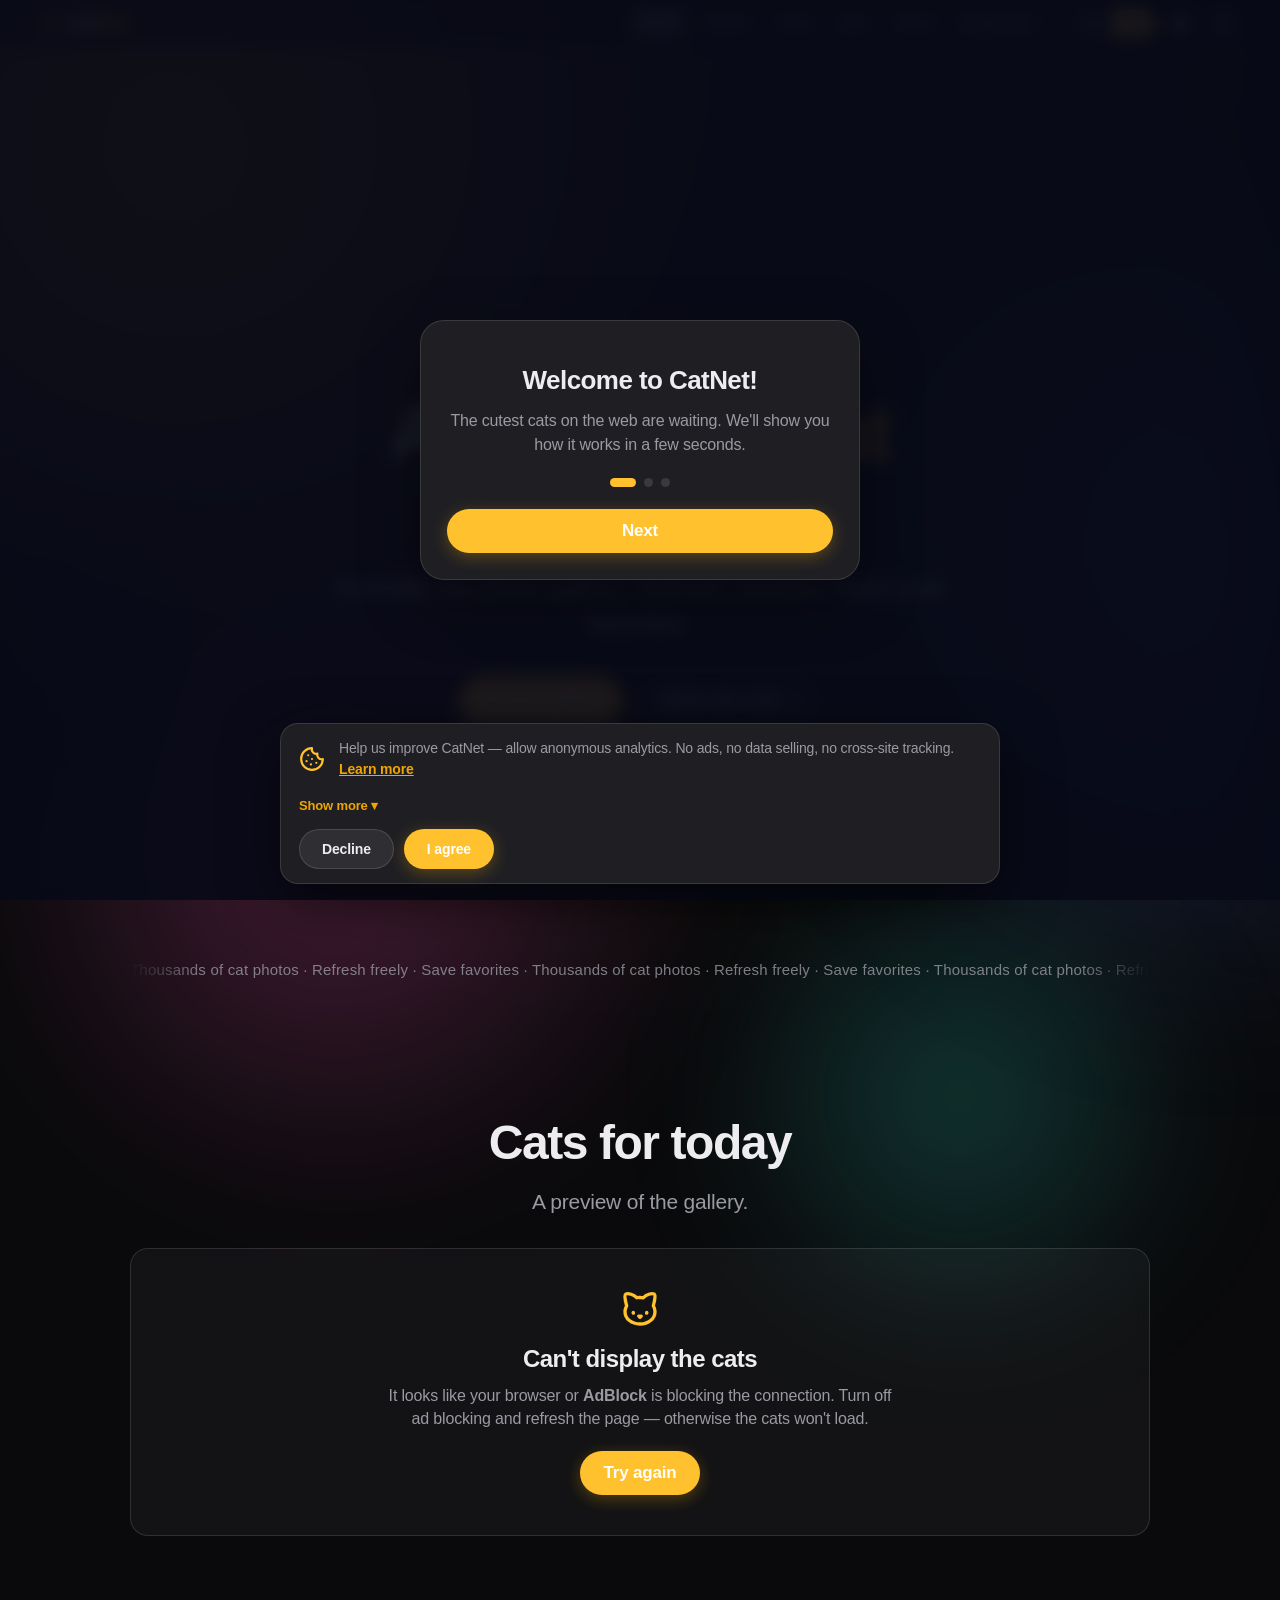
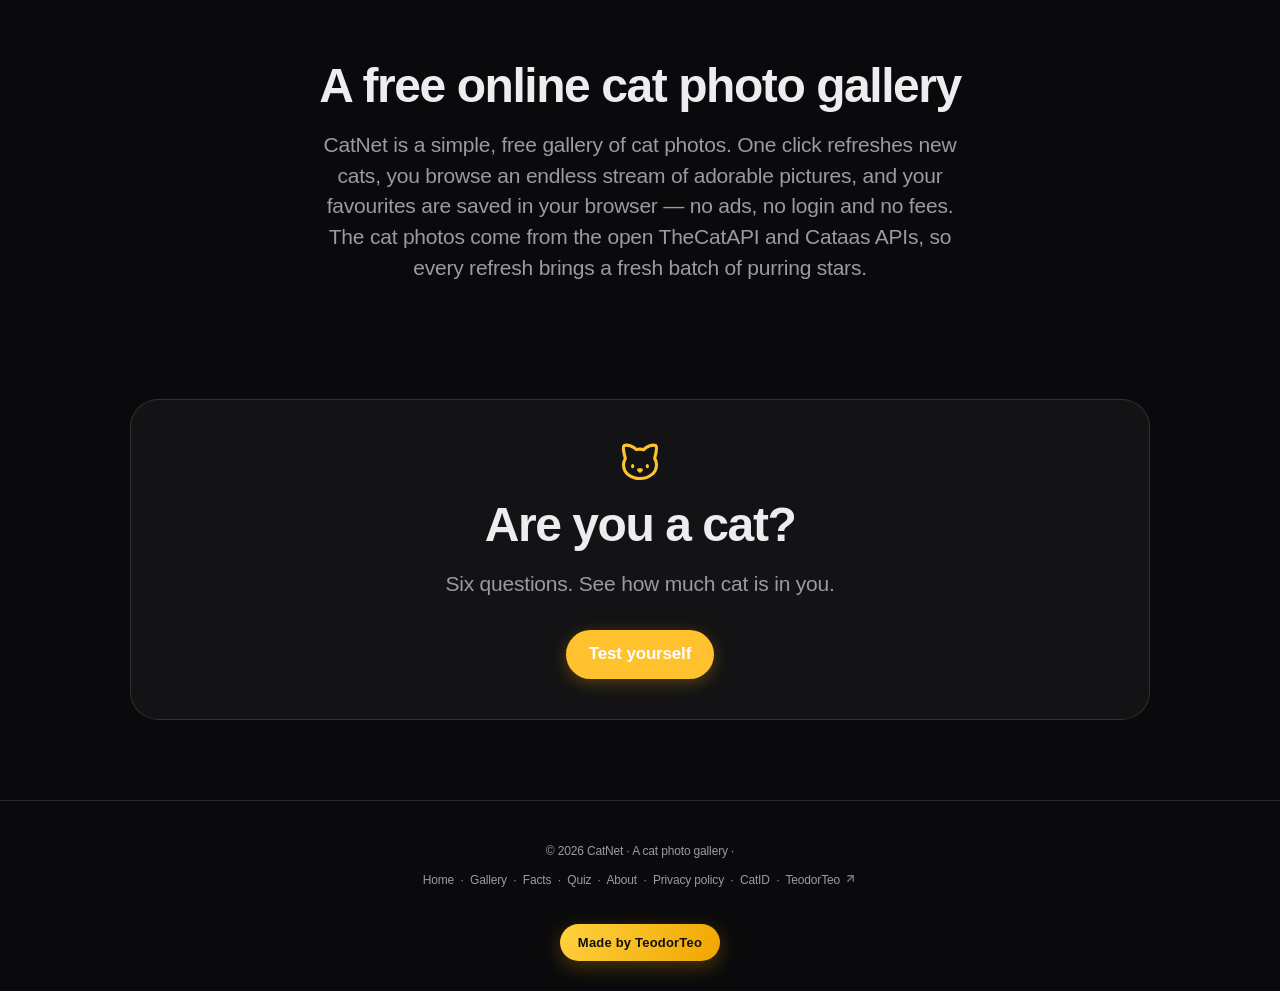
==== index.html @ 3c95916c "Dodaj meta google-site-verification na stronie glownej" ====
<!DOCTYPE html>
<html lang="pl">
<head>
    <meta charset="UTF-8">
    <meta name="viewport" content="width=device-width, initial-scale=1.0">
    <meta name="google-site-verification" content="p-E3Fp7acL_bPw5xN_WxoQwInx8Yb89ZuOz1Hg0hvi4">
    <title>CatNet — galeria zdjęć kotów online, najsłodsze koty w sieci</title>
    <meta name="description" content="CatNet to darmowa galeria zdjęć kotów online — odświeżaj nieskończony strumień uroczych kotów, polub i zapisz ulubione. Bez reklam i bez logowania.">

    <link rel="canonical" href="https://catnet.teodorteo.com/">

    <meta property="og:title" content="CatNet — galeria zdjęć kotów online, najsłodsze koty w sieci">
    <meta property="og:description" content="Darmowa galeria zdjęć kotów online — odświeżaj nieskończony strumień uroczych kotów, polub i zapisz ulubione. Bez reklam i bez logowania.">
    <meta property="og:type" content="website">
    <meta property="og:site_name" content="CatNet">
    <meta property="og:locale" content="pl_PL">
    <meta property="og:url" content="https://catnet.teodorteo.com/">
    <meta property="og:image" content="https://catnet.teodorteo.com/catnet-share.jpg">
    <meta property="og:image:width" content="1024">
    <meta property="og:image:height" content="1024">
    <meta property="og:image:alt" content="CatNet — czarny kot na tęczowym tle">
    <meta name="twitter:card" content="summary_large_image">
    <meta name="twitter:title" content="CatNet — galeria zdjęć kotów online, najsłodsze koty w sieci">
    <meta name="twitter:description" content="Darmowa galeria zdjęć kotów online — odświeżaj nieskończony strumień uroczych kotów, polub i zapisz ulubione. Bez reklam i bez logowania.">
    <meta name="twitter:image" content="https://catnet.teodorteo.com/catnet-share.jpg">

    <link rel="preconnect" href="https://cdn2.thecatapi.com" crossorigin>
    <link rel="preconnect" href="https://api.thecatapi.com" crossorigin>
    <link rel="preconnect" href="https://cataas.com" crossorigin>
    <link rel="stylesheet" href="styles.css">
    <link rel="stylesheet" href="theme-2025.css">
    <link rel="icon" type="image/png" sizes="512x512" href="catnet-icon.png">
    <link rel="apple-touch-icon" href="catnet-icon-180.png">

    <script type="application/ld+json">
    {
        "@context": "https://schema.org",
        "@type": "WebSite",
        "name": "CatNet",
        "url": "https://catnet.teodorteo.com/",
        "description": "Nieskończona galeria uroczych kotów. Odśwież, polub i zapisz swoje ulubione.",
        "inLanguage": ["pl", "en"],
        "publisher": {
            "@type": "Organization",
            "name": "CatNet",
            "url": "https://catnet.teodorteo.com/",
            "logo": {
                "@type": "ImageObject",
                "url": "https://catnet.teodorteo.com/catnet-share.jpg",
                "width": 1024,
                "height": 1024
            }
        }
    }
    </script>
</head>
<body>

    <header class="navbar">
        <a class="brand" href="index.html"><span class="paw"><svg class="ic ic-paw" viewBox="0 0 24 24" width="18" height="18" fill="none" stroke="currentColor" stroke-width="2" stroke-linecap="round" stroke-linejoin="round" aria-hidden="true"><circle cx="11" cy="4" r="2"/><circle cx="18" cy="8" r="2"/><circle cx="20" cy="16" r="2"/><path d="M9 10a5 5 0 0 1 5 5v3.5a3.5 3.5 0 0 1-6.84 1.045Q6.52 17.48 4.46 16.84A3.5 3.5 0 0 1 5.5 10Z"/></svg></span>Cat<span class="brand-accent">Net</span></a>
        <div class="nav-tools">
            <nav class="nav-links">
                <a href="index.html" class="active" data-i18n="nav.start">Start</a>
                <a href="galeria.html" data-i18n="nav.gallery">Galeria</a>
                <a href="fakty.html" data-i18n="nav.facts">Fakty</a>
                <a href="quiz.html" data-i18n="nav.quiz">Quiz</a>
                <a href="o-nas.html" data-i18n="nav.about">O nas</a>
                <a href="https://teodorteo.com" class="nav-teo" target="_blank" rel="noopener">TeodorTeo <svg class="ic ic-ext" viewBox="0 0 24 24" width="13" height="13" fill="none" stroke="currentColor" stroke-width="2.5" stroke-linecap="round" stroke-linejoin="round" aria-hidden="true"><path d="M7 7h10v10"/><path d="M7 17 17 7"/></svg></a>
            </nav>
            <button class="icon-btn" id="settings-toggle" title="Ustawienia"><svg class="ic ic-gear" viewBox="0 0 24 24" width="20" height="20" fill="none" stroke="currentColor" stroke-width="2" stroke-linecap="round" stroke-linejoin="round" aria-hidden="true"><circle cx="12" cy="12" r="3"/><path d="M19.4 15a1.65 1.65 0 0 0 .33 1.82l.06.06a2 2 0 1 1-2.83 2.83l-.06-.06a1.65 1.65 0 0 0-1.82-.33 1.65 1.65 0 0 0-1 1.51V21a2 2 0 0 1-4 0v-.09A1.65 1.65 0 0 0 9 19.4a1.65 1.65 0 0 0-1.82.33l-.06.06a2 2 0 1 1-2.83-2.83l.06-.06a1.65 1.65 0 0 0 .33-1.82 1.65 1.65 0 0 0-1.51-1H3a2 2 0 0 1 0-4h.09A1.65 1.65 0 0 0 4.6 9a1.65 1.65 0 0 0-.33-1.82l-.06-.06a2 2 0 1 1 2.83-2.83l.06.06a1.65 1.65 0 0 0 1.82.33H9a1.65 1.65 0 0 0 1-1.51V3a2 2 0 0 1 4 0v.09a1.65 1.65 0 0 0 1 1.51 1.65 1.65 0 0 0 1.82-.33l.06-.06a2 2 0 1 1 2.83 2.83l-.06.06a1.65 1.65 0 0 0-.33 1.82V9a1.65 1.65 0 0 0 1.51 1H21a2 2 0 0 1 0 4h-.09a1.65 1.65 0 0 0-1.51 1Z"/></svg></button>
        </div>
    </header>

    <main class="page">

        <section class="hero">
            <p class="hero-greet reveal" id="hero-greet"></p>
            <h1 class="reveal" data-i18n="hero.h1">Galeria <span class="grad">kotów</span><br>bez końca</h1>
            <p class="reveal" data-i18n="hero.p">Prosta galeria zdjęć kotów. Odświeżasz, oglądasz, zapisujesz ulubione.</p>
            <div class="hero-actions reveal">
                <a class="btn btn-primary" href="galeria.html" data-i18n="btn.browseGallery">Przeglądaj galerię</a>
                <button class="btn btn-ghost" onclick="refreshCats()" data-i18n="btn.showNewCats">Pokaż nowe koty</button>
            </div>

            <div class="fact-card reveal">
                <div class="fact-label" data-i18n="fact.label">Ciekawostka o kotach</div>
                <div class="fact-text" id="cat-fact" data-i18n="loading">Wczytywanie...</div>
            </div>
        </section>

        <div class="marquee" aria-hidden="true">
            <div class="marquee-track" id="marquee-track"></div>
        </div>

        <section class="reveal">
            <h2 class="section-title" data-i18n="home.todayTitle">Koty na dziś</h2>
            <p class="section-sub" data-i18n="home.todaySub">Mały podgląd tego, co czeka na Ciebie w galerii.</p>
            <div id="cat-grid" class="cat-grid compact"></div>
        </section>

        <section class="reveal seo-intro">
            <h2 class="section-title" data-i18n="seo.h">Darmowa galeria zdjęć kotów online</h2>
            <p class="section-sub" data-i18n="seo.p">CatNet to prosta, darmowa galeria zdjęć kotów. Jednym kliknięciem odświeżasz kolejne koty, oglądasz nieskończony strumień uroczych zdjęć, a ulubione zapisujesz w przeglądarce — bez reklam, bez logowania i bez opłat. Zdjęcia kotów pochodzą z otwartych API TheCatAPI i Cataas, więc za każdym razem czeka na Ciebie nowa porcja mruczących bohaterów.</p>
        </section>

        <section class="quiz-cta reveal">
            <div class="quiz-cta-inner">
                <div class="quiz-cta-emoji"><svg class="ic ic-cat" viewBox="0 0 24 24" width="44" height="44" fill="none" stroke="currentColor" stroke-width="1.7" stroke-linecap="round" stroke-linejoin="round" aria-hidden="true"><path d="M12 5c.67 0 1.35.09 2 .26 1.78-2 5.03-2.84 6.42-2.26 1.4.58-.42 7-.42 7 .57 1.07 1 2.24 1 3.44C21 17.9 16.97 21 12 21s-9-3-9-7.56c0-1.25.5-2.4 1-3.44 0 0-1.89-6.42-.5-7 1.39-.58 4.72.23 6.5 2.23A9.04 9.04 0 0 1 12 5Z"/><path d="M8 14v.5"/><path d="M16 14v.5"/><path d="M11.25 16.25h1.5L12 17l-.75-.75Z"/></svg></div>
                <h2 class="section-title" data-i18n="quizcta.title">Czy jesteś kotem?</h2>
                <p class="section-sub" data-i18n="quizcta.sub">Sześć pytań o całkiem ludzkie nawyki, a na końcu poznasz, ile procent kota w Tobie siedzi. Wynik aż prosi się, by wysłać go znajomym.</p>
                <a class="btn btn-primary btn-shine" href="quiz.html" data-i18n="quizcta.btn">Sprawdź się</a>
            </div>
        </section>

        <div id="adm-panel" class="adm-v2">
            <div class="adm-bar">
                <div class="adm-bar-title"> CatNet · Panel administratora</div>
                <button class="adm-x" onclick="document.getElementById('adm-panel').style.display='none'"><svg class="ic" viewBox="0 0 24 24" width="16" height="16" fill="none" stroke="currentColor" stroke-width="2.5" stroke-linecap="round" stroke-linejoin="round" aria-hidden="true"><path d="M18 6 6 18"/><path d="m6 6 12 12"/></svg></button>
            </div>

            <div class="adm-sec">
                <h5> Koty</h5>
                <div class="adm-limit">
                    <span>Limit kotów</span>
                    <input type="number" id="adm-limit" value="2" min="1" max="30">
                    <button class="adm-btn" onclick="admSetLimit()">USTAW</button>
                </div>
                <div class="adm-actions">
                    <button class="adm-btn" onclick="refreshCats()"> Nowe koty</button>
                    <button class="adm-btn" onclick="showProCats()"> Koty PRO</button>
                    <button class="adm-btn" onclick="surpriseCat()"> Niespodzianka</button>
                    <button class="adm-btn" onclick="admToggleFallbackBtn()"> Tryb awaryjny</button>
                </div>
            </div>

            <div class="adm-sec">
                <h5> Wygląd</h5>
                <div class="adm-actions">
                    <button class="adm-btn" onclick="setSetting('mode','dark')"> Ciemny</button>
                    <button class="adm-btn" onclick="setSetting('mode','light')"> Jasny</button>
                    <button class="adm-btn" onclick="setSetting('density','comfortable')">▤ Komfort</button>
                    <button class="adm-btn" onclick="setSetting('density','dense')">▦ Gęsta</button>
                    <button class="adm-btn" onclick="setSetting('accent','sunny')"> Słoneczny</button>
                    <button class="adm-btn" onclick="setSetting('accent','aurora')">Aurora</button>
                    <button class="adm-btn" onclick="setSetting('accent','ocean')">Ocean</button>
                    <button class="adm-btn" onclick="setSetting('accent','sunset')">Sunset</button>
                    <button class="adm-btn" onclick="setSetting('accent','forest')">Forest</button>
                    <button class="adm-btn" onclick="setSetting('accent','candy')">Candy</button>
                    <button class="adm-btn" onclick="setSetting('accent','mono')">Mono</button>
                </div>
            </div>

            <div class="adm-sec">
                <h5> Język</h5>
                <div class="adm-actions">
                    <button class="adm-btn" onclick="setLang('auto')">Auto</button>
                    <button class="adm-btn" onclick="setLang('pl')">Polski</button>
                    <button class="adm-btn" onclick="setLang('en')">English</button>
                </div>
            </div>

            <div class="adm-sec">
                <h5> Dane</h5>
                <div class="adm-actions">
                    <button class="adm-btn" onclick="exportData()"> Eksport</button>
                    <button class="adm-btn" onclick="importData()"> Import</button>
                    <button class="adm-btn" onclick="copyExport()"> Kopiuj kod</button>
                    <button class="adm-btn" onclick="clearFavorites()"> Ulubione</button>
                    <button class="adm-btn" onclick="clearHistory()"> Historia</button>
                </div>
            </div>

            <div class="adm-sec">
                <h5> Kreator strony powitalnej</h5>
                <div class="adm-limit">
                    <span>Imię gościa</span>
                    <input type="text" id="adm-welcome-name" placeholder="np. Ania">
                    <button class="adm-btn" onclick="admMakeWelcome()">GENERUJ LINK</button>
                </div>
                <input type="text" id="adm-welcome-link" readonly placeholder="tu pojawi się link z zakodowanym imieniem (b64)" style="width:100%;margin-top:8px;padding:10px 12px;border-radius:10px;border:1px solid var(--border);background:var(--surface);color:var(--text);font-family:ui-monospace,monospace;font-size:12px;">
                <div class="adm-actions" style="margin-top:8px;">
                    <button class="adm-btn" onclick="admCopyWelcome()"> Kopiuj link</button>
                    <button class="adm-btn" onclick="admOpenWelcome()"> Podgląd</button>
                </div>
            </div>

            <div class="adm-sec">
                <h5> Narzędzia</h5>
                <div class="adm-actions">
                    <button class="adm-btn" onclick="showOnboarding()">▶ Samouczek</button>
                    <button class="adm-btn" onclick="admStats()"> Staty</button>
                    <button class="adm-btn" onclick="location.reload()"> Przeładuj</button>
                    <button class="adm-btn danger" onclick="admWipe()"> WIPE ALL</button>
                </div>
            </div>

            <div class="adm-sec">
                <h5> Diagnostyka</h5>
                <div id="adm-stats">...</div>
            </div>
        </div>

    </main>

    <footer class="footer">
        <p>© <span id="year"></span> CatNet · <span data-i18n="footer.made">Stworzone z miłości do kotów</span> <span class="dot" onclick="triggerAdmin()">·</span></p>
        <p><a href="index.html" data-i18n="nav.start">Start</a> &nbsp;·&nbsp; <a href="galeria.html" data-i18n="nav.gallery">Galeria</a> &nbsp;·&nbsp; <a href="fakty.html" data-i18n="nav.facts">Fakty</a> &nbsp;·&nbsp; <a href="quiz.html" data-i18n="nav.quiz">Quiz</a> &nbsp;·&nbsp; <a href="o-nas.html" data-i18n="nav.about">O nas</a> &nbsp;·&nbsp; <a href="polityka-prywatnosci.html" data-i18n="nav.privacy">Polityka prywatności</a> &nbsp;·&nbsp; <a href="/catid/">CatID</a> &nbsp;·&nbsp; <a href="https://teodorteo.com" target="_blank" rel="noopener">TeodorTeo <svg class="ic ic-ext" viewBox="0 0 24 24" width="13" height="13" fill="none" stroke="currentColor" stroke-width="2.5" stroke-linecap="round" stroke-linejoin="round" aria-hidden="true"><path d="M7 7h10v10"/><path d="M7 17 17 7"/></svg></a></p>
        <a class="made-by-teo" href="https://teodorteo.com" target="_blank" rel="noopener">Made by TeodorTeo</a>
    </footer>

    <script src="script.js"></script>
    <script>
        document.getElementById("year").innerText = new Date().getFullYear();
        window.onload = function () {
            showRandomFact();
            loadCats();
        };
    </script>

</body>
</html>
---- styles.css ----
:root {
    --bg-1: #17171a;
    --bg-2: #f4f4f6;
    --surface: rgba(255, 255, 255, 0.04);
    --surface-solid: #1f1f23;
    --border: rgba(255, 255, 255, 0.12);
    --text: #ededf0;
    --text-muted: #9a9aa2;
    --accent: #ffc22e;
    --accent-2: #f0a500;
    --accent-grad: linear-gradient(120deg, #ffd23f, #f0a500);
    --on-accent: #1a1a1a;
    --radius: 14px;
    --shadow: 0 10px 30px rgba(0, 0, 0, 0.35);
    --font: -apple-system, BlinkMacSystemFont, "SF Pro Display", "SF Pro Text", "Segoe UI", Roboto, Helvetica, Arial, sans-serif;
}

* {
    box-sizing: border-box;
}

html {
    scroll-behavior: smooth;
    -webkit-font-smoothing: antialiased;
    -moz-osx-font-smoothing: grayscale;
}

body {
    margin: 0;
    min-height: 100vh;
    font-family: var(--font);
    color: var(--text);
    background-color: var(--bg-1);
    background-image: radial-gradient(1100px 560px at 50% -220px, rgba(255, 194, 46, 0.07), transparent 65%);
    background-repeat: no-repeat;
    background-attachment: fixed;
    line-height: 1.47;
    letter-spacing: -0.01em;
}
body.light {
    background-color: var(--bg-2);
    background-image: none;
}

.navbar {
    position: sticky;
    top: 0;
    z-index: 50;
    display: flex;
    align-items: center;
    justify-content: space-between;
    padding: 16px clamp(20px, 5vw, 60px);
    background: rgba(15, 18, 38, 0.72);
    backdrop-filter: blur(14px);
    border-bottom: 1px solid var(--border);
}

.brand {
    font-size: 26px;
    font-weight: 800;
    letter-spacing: -0.5px;
    text-decoration: none;
    color: var(--text);
    display: inline-flex;
    align-items: center;
    gap: 4px;
}

.brand .brand-accent {
    background: var(--accent-grad);
    -webkit-background-clip: text;
    background-clip: text;
    -webkit-text-fill-color: transparent;
}

.brand .paw {
    font-size: 22px;
    margin-right: 6px;
}

.nav-links {
    display: flex;
    gap: 10px;
}

.nav-links a {
    color: var(--text-muted);
    text-decoration: none;
    font-weight: 600;
    font-size: 15px;
    padding: 8px 16px;
    border-radius: 999px;
    transition: all 0.2s ease;
}

.nav-links a:hover {
    color: var(--text);
    background: var(--surface);
}

.nav-links a.active {
    color: #fff;
    background: var(--accent-grad);
}

.page {
    width: 100%;
    max-width: 1100px;
    margin: 0 auto;
    padding: clamp(28px, 5vw, 60px) clamp(20px, 5vw, 40px) 80px;
}

.section-title {
    font-size: clamp(28px, 4vw, 40px);
    font-weight: 800;
    margin: 0 0 10px;
    letter-spacing: -1px;
}

.section-sub {
    color: var(--text-muted);
    font-size: 17px;
    max-width: 640px;
    margin: 0 0 36px;
}

.hero {
    text-align: center;
    padding: clamp(40px, 8vw, 90px) 0 50px;
}

.hero h1 {
    font-size: clamp(40px, 8vw, 78px);
    font-weight: 900;
    letter-spacing: -2px;
    line-height: 1.02;
    margin: 0 0 18px;
}

.hero h1 .grad,
.grad {
    background: var(--accent-grad);
    -webkit-background-clip: text;
    background-clip: text;
    -webkit-text-fill-color: transparent;
}

.hero p {
    color: var(--text-muted);
    font-size: clamp(16px, 2.4vw, 20px);
    max-width: 620px;
    margin: 0 auto 34px;
}

.hero-actions {
    display: flex;
    gap: 14px;
    justify-content: center;
    flex-wrap: wrap;
}

.fact-card {
    margin: 46px auto 0;
    max-width: 560px;
    background: var(--surface);
    border: 1px solid var(--border);
    border-radius: var(--radius);
    padding: 22px 26px;
    backdrop-filter: blur(8px);
}

.fact-card .fact-label {
    font-size: 13px;
    text-transform: uppercase;
    letter-spacing: 2px;
    color: var(--accent-2);
    font-weight: 700;
    margin-bottom: 8px;
}

.fact-card .fact-text {
    font-size: 18px;
    font-weight: 500;
}

.btn {
    display: inline-flex;
    align-items: center;
    gap: 8px;
    font-family: inherit;
    font-weight: 600;
    font-size: 15px;
    padding: 10px 18px;
    border-radius: 12px;
    border: 1px solid transparent;
    cursor: pointer;
    text-decoration: none;
    transition: transform 0.12s ease, background 0.2s ease, border-color 0.2s ease;
}

.btn:active {
    transform: translateY(1px);
}

.btn-primary {
    color: var(--on-accent);
    background: var(--accent);
}

.btn-primary:hover {
    background: #ffcf52;
}

@keyframes gradShift {
    0% { background-position: 0% 50%; }
    50% { background-position: 100% 50%; }
    100% { background-position: 0% 50%; }
}

.btn-ghost {
    color: var(--text);
    background: var(--surface);
    border-color: var(--border);
}

.btn-ghost:hover {
    background: rgba(255, 255, 255, 0.12);
}

.btn:disabled {
    filter: grayscale(85%);
    opacity: 0.55;
    cursor: not-allowed;
    animation: none;
}

.cat-grid {
    display: grid;
    grid-template-columns: repeat(auto-fill, minmax(240px, 1fr));
    gap: 22px;
}

.cat-grid.compact {
    grid-template-columns: repeat(auto-fill, minmax(200px, 1fr));
}

.cat-card {
    position: relative;
    border-radius: var(--radius);
    overflow: hidden;
    background: var(--surface-solid);
    border: 1px solid var(--border);
    box-shadow: var(--shadow);
    aspect-ratio: 4 / 3;
    animation: fadeUp 0.5s ease both;
    transition: transform 0.2s ease, box-shadow 0.2s ease;
    will-change: transform;
}

.cat-card:hover {
    transform: translateY(-3px);
    box-shadow: 0 22px 50px rgba(0, 0, 0, 0.5);
}

.cat-card img {
    width: 100%;
    height: 100%;
    object-fit: cover;
    display: block;
    transition: transform 0.4s ease;
}

.cat-card:hover img {
    transform: scale(1.06);
}

.fav-btn {
    position: absolute;
    top: 12px;
    right: 12px;
    width: 42px;
    height: 42px;
    border-radius: 50%;
    border: none;
    cursor: pointer;
    font-size: 20px;
    line-height: 1;
    display: flex;
    align-items: center;
    justify-content: center;
    background: rgba(0, 0, 0, 0.5);
    backdrop-filter: blur(6px);
    color: #fff;
    transition: transform 0.15s ease, background 0.2s ease;
}

.fav-btn:hover {
    transform: scale(1.12);
    background: rgba(0, 0, 0, 0.7);
}

.fav-btn.is-fav {
    background: var(--accent-2);
    color: var(--on-accent);
}

@keyframes fadeUp {
    from { opacity: 0; transform: translateY(14px); }
    to { opacity: 1; transform: translateY(0); }
}

.grid-toolbar {
    display: flex;
    align-items: center;
    justify-content: space-between;
    gap: 16px;
    flex-wrap: wrap;
    margin-bottom: 26px;
}

.fav-counter {
    font-size: 15px;
    color: var(--text-muted);
    font-weight: 600;
}

.fav-counter b {
    color: var(--accent-2);
}

.empty-hint {
    color: var(--text-muted);
    font-size: 16px;
    text-align: center;
    padding: 30px 0;
}

.feature-grid {
    display: grid;
    grid-template-columns: repeat(auto-fit, minmax(240px, 1fr));
    gap: 22px;
    margin-top: 18px;
}

.feature {
    background: var(--surface);
    border: 1px solid var(--border);
    border-radius: var(--radius);
    padding: 26px;
    backdrop-filter: blur(8px);
}

.feature .icon {
    margin-bottom: 14px;
    color: var(--accent);
}
.feature .icon svg {
    width: 26px;
    height: 26px;
    display: block;
}

.feature h3 {
    margin: 0 0 8px;
    font-size: 20px;
}

.feature p {
    margin: 0;
    color: var(--text-muted);
}

.prose {
    max-width: 720px;
}

.prose p {
    color: var(--text-muted);
    font-size: 17px;
}

.stats {
    display: grid;
    grid-template-columns: repeat(auto-fit, minmax(150px, 1fr));
    gap: 18px;
    margin: 40px 0;
}

.stat {
    background: var(--surface);
    border: 1px solid var(--border);
    border-radius: var(--radius);
    padding: 24px;
    text-align: center;
}

.stat .num {
    font-size: 36px;
    font-weight: 800;
    background: var(--accent-grad);
    -webkit-background-clip: text;
    background-clip: text;
    -webkit-text-fill-color: transparent;
}

.stat .label {
    color: var(--text-muted);
    font-size: 14px;
    text-transform: uppercase;
    letter-spacing: 1px;
    margin-top: 4px;
}

.footer {
    border-top: 1px solid var(--border);
    padding: 30px 20px;
    text-align: center;
    color: var(--text-muted);
    font-size: 14px;
}

.footer a {
    color: var(--text-muted);
    text-decoration: none;
}

.footer a:hover {
    color: var(--text);
}

.footer .dot {
    cursor: default;
}

#adm-panel {
    display: none;
    max-width: 760px;
    margin: 36px auto 0;
    border-radius: 20px;
    overflow: hidden;
    text-align: left;
    background: linear-gradient(180deg, rgba(22, 26, 51, 0.97), rgba(15, 18, 38, 0.97));
    border: 1px solid var(--border);
    box-shadow: var(--shadow);
    color: var(--text);
    font-family: var(--font);
}

@media (max-width: 540px) {
    .nav-links a {
        padding: 8px 12px;
        font-size: 14px;
    }
    .brand {
        font-size: 22px;
    }
}

body.light {
    --bg-1: #ffffff;
    --bg-2: #f5f5f7;
    --surface: #ffffff;
    --surface-solid: #ffffff;
    --border: rgba(0, 0, 0, 0.1);
    --text: #1d1d1f;
    --text-muted: #6e6e73;
    --shadow: 0 10px 40px rgba(0, 0, 0, 0.10);
}

body.light .navbar {
    background: rgba(255, 255, 255, 0.72);
    border-bottom-color: rgba(0, 0, 0, 0.08);
}

body.dense .cat-grid {
    grid-template-columns: repeat(auto-fill, minmax(160px, 1fr));
    gap: 14px;
}

.nav-tools {
    display: flex;
    align-items: center;
    gap: 8px;
}

.icon-btn {
    width: 42px;
    height: 42px;
    border-radius: 12px;
    border: 1px solid var(--border);
    background: var(--surface);
    color: var(--text);
    font-size: 18px;
    cursor: pointer;
    display: inline-flex;
    align-items: center;
    justify-content: center;
    transition: transform 0.15s ease, background 0.2s ease;
}

.icon-btn:hover {
    transform: translateY(-1px);
    background: rgba(255, 255, 255, 0.14);
}

.drawer-overlay {
    position: fixed;
    inset: 0;
    background: rgba(0, 0, 0, 0.5);
    backdrop-filter: blur(2px);
    opacity: 0;
    pointer-events: none;
    transition: opacity 0.25s ease;
    z-index: 150;
}

.drawer-overlay.open {
    opacity: 1;
    pointer-events: auto;
}

.drawer {
    position: fixed;
    top: 0;
    right: 0;
    height: 100%;
    width: 380px;
    max-width: 92vw;
    background: var(--surface-solid);
    border-left: 1px solid var(--border);
    border-radius: 24px 0 0 24px;
    box-shadow: -24px 0 70px rgba(0, 0, 0, 0.5);
    transform: translateX(100%);
    transition: transform 0.32s cubic-bezier(0.22, 1, 0.36, 1);
    z-index: 160;
    padding: 20px 20px 60px;
    overflow-y: auto;
}

.drawer.open {
    transform: translateX(0);
}

.drawer-head {
    display: flex;
    align-items: center;
    justify-content: space-between;
    position: sticky;
    top: -20px;
    margin: -20px -20px 18px;
    padding: 20px 20px 14px;
    background: var(--surface-solid);
    border-bottom: 1px solid var(--border);
    z-index: 2;
}

.drawer-head h3 {
    margin: 0;
    font-size: 21px;
    font-weight: 800;
    letter-spacing: -0.02em;
}

.setting-group {
    background: var(--surface);
    border: 1px solid var(--border);
    border-radius: 16px;
    padding: 16px 16px 18px;
    margin-bottom: 14px;
}

.setting-group > label {
    display: block;
    font-size: 12px;
    text-transform: uppercase;
    letter-spacing: 1.2px;
    color: var(--text-muted);
    font-weight: 800;
    margin-bottom: 12px;
}

.swatches {
    display: flex;
    gap: 10px;
    flex-wrap: wrap;
}

.swatch {
    width: 38px;
    height: 38px;
    border-radius: 10px;
    border: 2px solid transparent;
    cursor: pointer;
    transition: transform 0.15s ease;
}

.swatch:hover {
    transform: scale(1.1);
}

.swatch.active {
    border-color: var(--text);
    box-shadow: 0 0 0 3px var(--surface-solid), 0 0 0 5px var(--text);
}

.seg {
    display: flex;
    background: rgba(0, 0, 0, 0.22);
    border: 1px solid var(--border);
    border-radius: 999px;
    padding: 4px;
    gap: 4px;
}
body.light .seg { background: rgba(0, 0, 0, 0.05); }

.seg button {
    flex: 1;
    border: none;
    background: transparent;
    color: var(--text-muted);
    font-family: inherit;
    font-weight: 700;
    font-size: 14px;
    padding: 9px 10px;
    border-radius: 999px;
    cursor: pointer;
    transition: all 0.2s ease;
}

.seg button.active {
    color: var(--on-accent);
    background: var(--accent-grad);
    box-shadow: 0 2px 8px rgba(0, 0, 0, 0.25);
}

.range-row {
    display: flex;
    align-items: center;
    gap: 12px;
}

.range-row input[type="range"] {
    flex: 1;
    accent-color: var(--accent);
}

.range-row .val {
    min-width: 30px;
    text-align: center;
    font-weight: 700;
    color: var(--accent-2);
}

.switch-row {
    display: flex;
    align-items: center;
    justify-content: space-between;
    padding: 6px 0;
}

.switch-row span {
    font-size: 15px;
}

.switch {
    position: relative;
    width: 48px;
    height: 27px;
    flex-shrink: 0;
}

.switch input {
    opacity: 0;
    width: 0;
    height: 0;
}

.switch .slider {
    position: absolute;
    inset: 0;
    background: var(--surface);
    border: 1px solid var(--border);
    border-radius: 999px;
    transition: 0.2s;
}

.switch .slider::before {
    content: "";
    position: absolute;
    width: 19px;
    height: 19px;
    left: 3px;
    top: 3px;
    background: var(--text-muted);
    border-radius: 50%;
    transition: 0.2s;
}

.switch input:checked + .slider {
    background: var(--accent-grad);
    border-color: transparent;
}

.switch input:checked + .slider::before {
    transform: translateX(21px);
    background: var(--on-accent);
}

select.cn-select {
    width: 100%;
    padding: 10px 12px;
    border-radius: 10px;
    border: 1px solid var(--border);
    background: var(--surface);
    color: var(--text);
    font-family: inherit;
    font-size: 15px;
    cursor: pointer;
}

.btn-block {
    width: 100%;
    justify-content: center;
    margin-top: 10px;
}

.lightbox {
    position: fixed;
    inset: 0;
    background: rgba(0, 0, 0, 0.88);
    backdrop-filter: blur(10px);
    display: none;
    align-items: center;
    justify-content: center;
    flex-direction: column;
    z-index: 200;
    padding: 24px;
}

.lightbox.open {
    display: flex;
}

.lightbox img {
    max-width: 92vw;
    max-height: 76vh;
    border-radius: 16px;
    box-shadow: var(--shadow);
}

.lightbox-actions {
    display: flex;
    gap: 12px;
    margin-top: 22px;
    flex-wrap: wrap;
    justify-content: center;
}

.lightbox-close {
    position: absolute;
    top: 18px;
    right: 22px;
    font-size: 26px;
    line-height: 1;
}

.toolbar-controls {
    display: flex;
    gap: 10px;
    flex-wrap: wrap;
    align-items: center;
}

.toolbar-controls .cn-select {
    width: auto;
    min-width: 150px;
}

.toast {
    position: fixed;
    bottom: 24px;
    left: 50%;
    transform: translateX(-50%) translateY(20px);
    background: var(--surface-solid);
    border: 1px solid var(--border);
    color: var(--text);
    padding: 12px 22px;
    border-radius: 999px;
    box-shadow: var(--shadow);
    font-weight: 600;
    font-size: 15px;
    opacity: 0;
    pointer-events: none;
    transition: all 0.3s ease;
    z-index: 220;
}

.toast.show {
    opacity: 1;
    transform: translateX(-50%) translateY(0);
}

.adm-bar {
    display: flex;
    align-items: center;
    justify-content: space-between;
    padding: 16px 20px;
    background: var(--accent-grad);
    color: #fff;
}

.adm-bar-title {
    font-weight: 800;
    font-size: 16px;
    letter-spacing: 0.3px;
}

.adm-x {
    width: 32px;
    height: 32px;
    border-radius: 10px;
    border: none;
    background: rgba(0, 0, 0, 0.25);
    color: #fff;
    font-size: 15px;
    cursor: pointer;
}

.adm-sec {
    padding: 16px 20px;
    border-top: 1px solid var(--border);
}

.adm-sec h5 {
    margin: 0 0 12px;
    font-size: 12px;
    text-transform: uppercase;
    letter-spacing: 1.5px;
    color: var(--text-muted);
    font-weight: 700;
}

.adm-actions {
    display: grid;
    grid-template-columns: repeat(auto-fill, minmax(120px, 1fr));
    gap: 8px;
}

.adm-btn {
    border: 1px solid var(--border);
    background: var(--surface);
    color: var(--text);
    font-family: inherit;
    font-weight: 600;
    font-size: 13px;
    padding: 10px 8px;
    border-radius: 12px;
    cursor: pointer;
    transition: transform 0.12s ease, background 0.2s ease, border-color 0.2s ease;
}

.adm-btn:hover {
    transform: translateY(-1px);
    border-color: var(--accent);
    background: rgba(255, 255, 255, 0.1);
}

.adm-btn.danger {
    border-color: #ff3b5c;
    color: #ff8a9c;
}

.adm-btn.danger:hover {
    background: rgba(255, 59, 92, 0.15);
}

.adm-limit {
    display: flex;
    align-items: center;
    gap: 10px;
    margin-bottom: 12px;
    flex-wrap: wrap;
}

.adm-limit span {
    font-size: 14px;
    color: var(--text-muted);
}

.adm-limit input {
    width: 72px;
    padding: 8px 10px;
    border-radius: 10px;
    border: 1px solid var(--border);
    background: var(--surface);
    color: var(--text);
    font-family: inherit;
    text-align: center;
}

#adm-stats {
    font-size: 12.5px;
    line-height: 1.7;
    background: var(--surface);
    border: 1px solid var(--border);
    border-radius: 12px;
    padding: 12px 14px;
    white-space: pre-wrap;
    font-family: ui-monospace, monospace;
    color: var(--text-muted);
}

.adblock-banner {
    position: relative;
    z-index: 120;
    background: linear-gradient(90deg, #ff3b5c, #ff8a3c);
    color: #fff;
    text-align: center;
    padding: 12px 48px;
    font-weight: 600;
    font-size: 14px;
    line-height: 1.4;
}

.adblock-banner button {
    position: absolute;
    right: 12px;
    top: 50%;
    transform: translateY(-50%);
    width: 26px;
    height: 26px;
    border-radius: 50%;
    border: none;
    background: rgba(0, 0, 0, 0.25);
    color: #fff;
    cursor: pointer;
    font-size: 14px;
}

.blocked-notice {
    grid-column: 1 / -1;
    text-align: center;
    background: var(--surface);
    border: 1px solid var(--border);
    border-radius: var(--radius);
    padding: 40px 24px;
    backdrop-filter: blur(8px);
}

.blocked-notice .blocked-emoji {
    font-size: 56px;
    line-height: 1;
}

.blocked-notice h3 {
    margin: 12px 0 8px;
    font-size: 24px;
    font-weight: 800;
}

.blocked-notice p {
    color: var(--text-muted);
    max-width: 520px;
    margin: 0 auto 20px;
    font-size: 16px;
}

.nav-tools {
    display: flex;
    align-items: center;
    gap: 8px;
}

.hud {
    display: inline-flex;
    align-items: center;
    gap: 6px;
    background: var(--surface);
    border: 1px solid var(--border);
    border-radius: 999px;
    padding: 6px 10px;
    cursor: pointer;
    color: var(--text);
    font-family: inherit;
    transition: transform 0.15s ease, background 0.2s ease;
}

.hud:hover {
    transform: translateY(-1px);
    background: rgba(255, 255, 255, 0.14);
}

.hud-chip {
    display: inline-flex;
    align-items: center;
    gap: 3px;
    font-size: 14px;
    font-weight: 700;
    white-space: nowrap;
}

.hud-chip b {
    font-weight: 800;
}

.hamburger {
    display: none;
}

.hamburger .bars,
.hamburger .bars::before,
.hamburger .bars::after {
    content: "";
    display: block;
    width: 18px;
    height: 2px;
    background: var(--text);
    border-radius: 2px;
    transition: transform 0.25s ease, opacity 0.2s ease;
}

.hamburger .bars {
    position: relative;
}

.hamburger .bars::before {
    position: absolute;
    top: -6px;
}

.hamburger .bars::after {
    position: absolute;
    top: 6px;
}

.hamburger.open .bars {
    background: transparent;
}

.hamburger.open .bars::before {
    transform: translateY(6px) rotate(45deg);
}

.hamburger.open .bars::after {
    transform: translateY(-6px) rotate(-45deg);
}

@media (max-width: 760px) {
    .nav-links {
        position: absolute;
        top: calc(100% + 8px);
        left: 12px;
        right: 12px;
        flex-direction: column;
        gap: 6px;
        background: var(--surface-solid);
        border: 1px solid var(--border);
        border-radius: 16px;
        box-shadow: var(--shadow);
        padding: 10px;
        max-height: 0;
        opacity: 0;
        overflow: hidden;
        pointer-events: none;
        transform: translateY(-6px);
        transition: max-height 0.28s ease, opacity 0.22s ease, transform 0.22s ease;
    }
    .nav-links.open {
        max-height: 70vh;
        opacity: 1;
        pointer-events: auto;
        transform: none;
    }
    .nav-links a {
        text-align: left;
        padding: 12px 16px;
        font-size: 16px;
        border-radius: 10px;
    }
    .hamburger {
        display: inline-flex;
    }
}

.drawer.left {
    left: 0;
    right: auto;
    border-left: none;
    border-right: 1px solid var(--border);
    box-shadow: 20px 0 60px rgba(0, 0, 0, 0.4);
    transform: translateX(-100%);
}

.drawer.left.open {
    transform: translateX(0);
}

.level-card {
    background: var(--surface);
    border: 1px solid var(--border);
    border-radius: var(--radius);
    padding: 18px;
    margin-bottom: 18px;
}

.level-top {
    display: flex;
    align-items: baseline;
    justify-content: space-between;
    margin-bottom: 10px;
}

.level-top .lv {
    font-size: 22px;
    font-weight: 900;
}

.level-top .xp {
    font-size: 13px;
    color: var(--text-muted);
}

.xp-bar {
    height: 12px;
    border-radius: 999px;
    background: var(--surface);
    border: 1px solid var(--border);
    overflow: hidden;
}

.xp-bar > i {
    display: block;
    height: 100%;
    width: 0;
    background: var(--accent-grad);
    transition: width 0.5s ease;
}

.streak-card {
    display: flex;
    align-items: center;
    gap: 14px;
    background: var(--surface);
    border: 1px solid var(--border);
    border-radius: var(--radius);
    padding: 16px 18px;
    margin-bottom: 18px;
}

.streak-card .flame {
    font-size: 38px;
}

.streak-card .big {
    font-size: 26px;
    font-weight: 900;
}

.streak-card .lbl {
    color: var(--text-muted);
    font-size: 13px;
}

.goal-ring {
    --p: 0;
    width: 150px;
    height: 150px;
    border-radius: 50%;
    margin: 6px auto 14px;
    background: conic-gradient(var(--accent) calc(var(--p) * 3.6deg), var(--border) 0);
    display: grid;
    place-items: center;
    position: relative;
}

.goal-ring::before {
    content: "";
    position: absolute;
    inset: 12px;
    border-radius: 50%;
    background: var(--surface-solid);
}

.goal-ring .ring-inner {
    position: relative;
    text-align: center;
}

.goal-ring .ring-inner .rc {
    font-size: 28px;
    font-weight: 900;
}

.goal-ring .ring-inner .rl {
    font-size: 12px;
    color: var(--text-muted);
}

.onb-overlay {
    position: fixed;
    inset: 0;
    background: rgba(8, 10, 24, 0.92);
    backdrop-filter: blur(8px);
    display: none;
    align-items: center;
    justify-content: center;
    z-index: 300;
    padding: 22px;
}

.onb-overlay.open {
    display: flex;
}

.onb-card {
    width: 100%;
    max-width: 440px;
    background: var(--surface-solid);
    border: 1px solid var(--border);
    border-radius: 24px;
    padding: 32px 26px 26px;
    text-align: center;
    box-shadow: var(--shadow);
    animation: fadeUp 0.4s ease both;
}

.onb-mascot {
    font-size: 84px;
    line-height: 1;
    margin-bottom: 8px;
    animation: bob 2.2s ease-in-out infinite;
}

@keyframes bob {
    0%, 100% { transform: translateY(0); }
    50% { transform: translateY(-10px); }
}

.onb-card h2 {
    font-size: 26px;
    font-weight: 900;
    margin: 6px 0 10px;
}

.onb-card p {
    color: var(--text-muted);
    font-size: 16px;
    margin: 0 0 22px;
}

.onb-dots {
    display: flex;
    gap: 8px;
    justify-content: center;
    margin-bottom: 22px;
}

.onb-dots i {
    width: 9px;
    height: 9px;
    border-radius: 50%;
    background: var(--border);
    transition: all 0.2s ease;
}

.onb-dots i.on {
    background: var(--accent);
    width: 26px;
    border-radius: 999px;
}

.onb-actions {
    display: flex;
    gap: 10px;
}

.onb-actions .btn {
    flex: 1;
    justify-content: center;
}

.goal-options {
    display: flex;
    flex-direction: column;
    gap: 10px;
    margin-bottom: 22px;
}

.goal-opt {
    display: flex;
    align-items: center;
    justify-content: space-between;
    padding: 14px 18px;
    border-radius: 14px;
    border: 2px solid var(--border);
    background: var(--surface);
    color: var(--text);
    font-family: inherit;
    font-size: 16px;
    font-weight: 700;
    cursor: pointer;
    transition: all 0.15s ease;
}

.goal-opt:hover {
    border-color: var(--accent);
}

.goal-opt.sel {
    border-color: transparent;
    background: var(--accent-grad);
    color: #fff;
}

.goal-opt small {
    font-weight: 500;
    opacity: 0.8;
}

.trust-bar {
    display: flex;
    flex-wrap: wrap;
    justify-content: center;
    gap: 10px 14px;
    margin: 10px auto 30px;
    max-width: 900px;
}

.trust-item {
    display: inline-flex;
    align-items: center;
    gap: 8px;
    background: var(--surface);
    border: 1px solid var(--border);
    border-radius: 999px;
    padding: 9px 16px;
    font-size: 14px;
    font-weight: 600;
    color: var(--text);
}

.trusted {
    text-align: center;
    margin-top: 60px;
}

.trusted .section-sub {
    margin-left: auto;
    margin-right: auto;
}

.testimonials {
    display: grid;
    grid-template-columns: repeat(auto-fit, minmax(240px, 1fr));
    gap: 18px;
    margin-top: 26px;
}

.testi {
    margin: 0;
    background: var(--surface);
    border: 1px solid var(--border);
    border-radius: var(--radius);
    padding: 22px;
    text-align: left;
}

.testi blockquote {
    margin: 0 0 12px;
    font-size: 16px;
    line-height: 1.5;
}

.testi figcaption {
    color: var(--accent-2);
    font-weight: 700;
    font-size: 14px;
}

.foss-note {
    max-width: 720px;
    background: var(--surface);
    border: 1px solid var(--border);
    border-radius: var(--radius);
    padding: 22px 24px;
    margin-top: 24px;
}

.foss-note h3 {
    margin: 0 0 8px;
    font-size: 20px;
}

.foss-note p {
    color: var(--text-muted);
    font-size: 16px;
    margin: 0 0 14px;
}

a.trust-item {
    text-decoration: none;
}

.cat-card.skeleton {
    background: linear-gradient(100deg, var(--surface) 30%, rgba(255, 255, 255, 0.14) 50%, var(--surface) 70%);
    background-size: 200% 100%;
    animation: shimmer 1.2s linear infinite;
    border: 1px solid var(--border);
}

@keyframes shimmer {
    0% { background-position: 200% 0; }
    100% { background-position: -200% 0; }
}

.confetti-bit {
    position: fixed;
    top: -14px;
    width: 10px;
    height: 14px;
    border-radius: 2px;
    z-index: 400;
    pointer-events: none;
    animation: confettiFall 2.6s linear forwards;
}

@keyframes confettiFall {
    to { transform: translateY(110vh) rotate(720deg); opacity: 0.15; }
}

.to-top {
    position: fixed;
    bottom: 22px;
    right: 22px;
    width: 48px;
    height: 48px;
    border-radius: 14px;
    border: none;
    background: var(--accent-grad);
    color: #fff;
    font-size: 22px;
    cursor: pointer;
    opacity: 0;
    transform: translateY(12px);
    pointer-events: none;
    transition: all 0.25s ease;
    z-index: 140;
    box-shadow: var(--shadow);
}

.to-top.show {
    opacity: 1;
    transform: none;
    pointer-events: auto;
}

.ref-code-box {
    background: var(--surface);
    border: 1px solid var(--border);
    border-radius: 14px;
    padding: 16px;
    margin-bottom: 14px;
}

.ref-label {
    font-size: 12px;
    text-transform: uppercase;
    letter-spacing: 1px;
    color: var(--text-muted);
}

.ref-code {
    font-size: 26px;
    font-weight: 900;
    letter-spacing: 2px;
    margin: 6px 0 12px;
    background: var(--accent-grad);
    -webkit-background-clip: text;
    background-clip: text;
    -webkit-text-fill-color: transparent;
}

.ref-share {
    font-size: 13px;
    color: var(--text-muted);
    margin: 4px 0 14px;
}

.ref-redeem {
    text-align: left;
    margin-bottom: 10px;
}

.ref-redeem label {
    display: block;
    font-size: 14px;
    margin-bottom: 6px;
}

.ref-redeem input {
    width: 100%;
    padding: 12px;
    border-radius: 10px;
    border: 1px solid var(--border);
    background: var(--surface);
    color: var(--text);
    font-family: inherit;
    font-size: 16px;
    text-align: center;
    letter-spacing: 2px;
    text-transform: uppercase;
    margin-bottom: 10px;
}

:focus-visible {
    outline: 2px solid var(--accent);
    outline-offset: 2px;
    border-radius: 6px;
}

img {
    content-visibility: auto;
}

@media (prefers-reduced-motion: reduce) {
    *,
    *::before,
    *::after {
        animation-duration: 0.01ms !important;
        animation-iteration-count: 1 !important;
        transition-duration: 0.01ms !important;
        scroll-behavior: auto !important;
    }
}

.hero-wow {
    position: relative;
}

.hero-floats {
    position: absolute;
    inset: 0;
    pointer-events: none;
    z-index: -1;
}

.hf {
    position: absolute;
    font-size: 34px;
    opacity: 0.18;
    animation: heroFloat 7s ease-in-out infinite;
}

.hf1 { top: 8%;  left: 6%;  font-size: 46px; animation-delay: 0s; }
.hf2 { top: 22%; right: 8%; font-size: 38px; animation-delay: 1.2s; }
.hf3 { bottom: 18%; left: 12%; animation-delay: 2.1s; }
.hf4 { top: 4%;  right: 26%; animation-delay: 0.6s; }
.hf5 { bottom: 6%; right: 14%; font-size: 44px; animation-delay: 1.7s; }
.hf6 { top: 48%; left: 2%;  font-size: 28px; animation-delay: 2.6s; }

@keyframes heroFloat {
    0%, 100% { transform: translateY(0) rotate(-4deg); }
    50% { transform: translateY(-18px) rotate(5deg); }
}

.hero-badge {
    display: inline-flex;
    align-items: center;
    gap: 8px;
    padding: 9px 18px;
    border-radius: 999px;
    background: var(--surface);
    border: 1px solid var(--border);
    color: var(--text);
    font-weight: 700;
    font-size: 14px;
    text-decoration: none;
    margin-bottom: 22px;
    transition: transform 0.15s ease, border-color 0.2s ease;
}

.hero-badge:hover {
    transform: translateY(-1px);
    border-color: var(--accent);
}

.btn-shine { position: relative; }

.marquee {
    overflow: hidden;
    border-top: 1px solid var(--border);
    border-bottom: 1px solid var(--border);
    background: var(--surface);
    margin: 6px 0 30px;
    -webkit-mask-image: linear-gradient(90deg, transparent, #000 8%, #000 92%, transparent);
    mask-image: linear-gradient(90deg, transparent, #000 8%, #000 92%, transparent);
}

.marquee-track {
    display: inline-block;
    white-space: nowrap;
    padding: 12px 0;
    font-weight: 500;
    font-size: 15px;
    letter-spacing: 0.2px;
    color: var(--text-muted);
    animation: marquee 42s linear infinite;
}

.marquee-track .grad {
    margin: 0 6px;
}

@keyframes marquee {
    from { transform: translateX(0); }
    to { transform: translateX(-50%); }
}

.roadmap {
    margin-top: 70px;
}

.roadmap-grid {
    display: grid;
    grid-template-columns: repeat(auto-fit, minmax(250px, 1fr));
    gap: 20px;
}

.rm-card {
    position: relative;
    background: var(--surface);
    border: 1px solid var(--border);
    border-radius: var(--radius);
    padding: 26px 22px 22px;
    overflow: hidden;
    transition: transform 0.2s ease, border-color 0.2s ease, box-shadow 0.2s ease;
}

.rm-card:hover {
    transform: translateY(-4px);
    border-color: var(--accent);
    box-shadow: 0 18px 40px rgba(0, 0, 0, 0.4);
}

.rm-card::before {
    content: "";
    position: absolute;
    top: 0;
    left: 0;
    right: 0;
    height: 3px;
    background: var(--accent-grad);
}

.rm-soon {
    position: absolute;
    top: 14px;
    right: 14px;
    font-size: 10px;
    font-weight: 800;
    letter-spacing: 1.5px;
    padding: 4px 10px;
    border-radius: 999px;
    color: #fff;
    background: var(--accent-grad);
}

.rm-icon {
    font-size: 34px;
    margin-bottom: 10px;
}

.rm-card h3 {
    margin: 0 0 8px;
    font-size: 19px;
    font-weight: 800;
}

.rm-card p {
    margin: 0;
    color: var(--text-muted);
    font-size: 14.5px;
    line-height: 1.55;
}

.reveal,
.reveal.in {
    opacity: 1;
    transform: none;
}

@media (prefers-reduced-motion: reduce) {
    .hf, .btn-shine::after, .marquee-track { animation: none !important; }
}

.hero-greet {
    color: var(--accent-2);
    font-weight: 700;
    font-size: 16px;
    margin: 0 0 12px;
    min-height: 1.4em;
}

.heart-burst {
    position: absolute;
    bottom: 40%;
    font-size: 22px;
    color: var(--accent-2);
    pointer-events: none;
    animation: heartUp 1s ease-out forwards;
    z-index: 5;
}

@keyframes heartUp {
    0% { transform: translateY(0) scale(0.6); opacity: 0; }
    20% { opacity: 1; }
    100% { transform: translateY(-70px) scale(1.4) rotate(12deg); opacity: 0; }
}

.quiz-cta {
    margin-top: 64px;
}

.quiz-cta-inner {
    text-align: center;
    background: var(--surface);
    border: 1px solid var(--border);
    border-radius: 24px;
    padding: 40px 28px;
    position: relative;
    overflow: hidden;
}

.quiz-cta-inner::before {
    content: "";
    position: absolute;
    inset: 0;
    background: var(--accent-grad);
    opacity: 0.08;
    pointer-events: none;
}

.quiz-cta-emoji {
    font-size: 48px;
    margin-bottom: 6px;
}

.quiz-cta .section-sub {
    margin-left: auto;
    margin-right: auto;
}

.quiz-app {
    max-width: 640px;
    margin: 0 auto;
}

.quiz-progress {
    height: 8px;
    border-radius: 999px;
    background: var(--surface);
    border: 1px solid var(--border);
    overflow: hidden;
    margin-bottom: 10px;
}

.quiz-progress > i {
    display: block;
    height: 100%;
    background: var(--accent-grad);
    transition: width 0.35s ease;
}

.quiz-step {
    text-align: center;
    color: var(--text-muted);
    font-weight: 700;
    font-size: 13px;
    letter-spacing: 1px;
    margin-bottom: 18px;
}

.quiz-card {
    background: var(--surface);
    border: 1px solid var(--border);
    border-radius: 22px;
    padding: 32px 26px;
    text-align: center;
    box-shadow: var(--shadow);
    animation: fadeUp 0.4s ease both;
}

.quiz-emoji {
    font-size: 64px;
    animation: bob 2.4s ease-in-out infinite;
}

.quiz-intro h1,
.quiz-result h1 {
    font-size: clamp(28px, 6vw, 44px);
    font-weight: 900;
    margin: 10px 0 12px;
    letter-spacing: -1px;
}

.quiz-intro p {
    color: var(--text-muted);
    font-size: 18px;
    margin: 0 0 26px;
}

.quiz-q {
    font-size: clamp(20px, 4vw, 26px);
    font-weight: 800;
    margin: 0 0 22px;
}

.quiz-options {
    display: grid;
    gap: 12px;
}

.quiz-opt {
    font-family: inherit;
    font-size: 16px;
    font-weight: 600;
    text-align: left;
    padding: 16px 18px;
    border-radius: 14px;
    border: 1px solid var(--border);
    background: var(--surface);
    color: var(--text);
    cursor: pointer;
    transition: transform 0.12s ease, border-color 0.2s ease, background 0.2s ease;
    animation: fadeUp 0.35s ease both;
}

.quiz-opt:hover {
    transform: translateY(-2px);
    border-color: var(--accent);
    background: rgba(255, 255, 255, 0.1);
}

.quiz-result-emoji {
    font-size: 80px;
    line-height: 1;
    animation: bob 2.4s ease-in-out infinite;
}

.quiz-result-label {
    color: var(--text-muted);
    text-transform: uppercase;
    letter-spacing: 2px;
    font-size: 13px;
    font-weight: 700;
    margin-top: 8px;
}

.quiz-result p {
    color: var(--text-muted);
    font-size: 17px;
    max-width: 460px;
    margin: 0 auto 6px;
}

.quiz-result-actions {
    display: flex;
    gap: 12px;
    justify-content: center;
    flex-wrap: wrap;
}

h1, h2, h3 { font-weight: 600; letter-spacing: -0.022em; }

.navbar {
    height: 48px;
    padding: 0 clamp(18px, 5vw, 40px);
    background: rgba(6, 6, 6, 0.72);
    backdrop-filter: saturate(180%) blur(20px);
    -webkit-backdrop-filter: saturate(180%) blur(20px);
}
.brand { font-size: 19px; font-weight: 600; letter-spacing: -0.02em; }
.brand .paw { font-size: 16px; margin-right: 4px; }
.brand .brand-accent {
    background: none;
    -webkit-text-fill-color: currentColor;
    color: inherit;
}
.nav-links { gap: 2px; }
.nav-links a {
    font-size: 14px;
    font-weight: 400;
    color: var(--text-muted);
    padding: 6px 11px;
    border-radius: 8px;
    transition: color 0.2s ease, opacity 0.2s ease;
}
.nav-links a:hover { color: var(--text); background: transparent; }
.nav-links a.active { color: var(--text); background: transparent; font-weight: 500; }
.icon-btn {
    width: 34px; height: 34px;
    border-radius: 8px;
    font-size: 15px;
    background: transparent;
    border-color: transparent;
}
.icon-btn:hover { background: var(--surface); transform: none; }

.page > section { margin-top: clamp(64px, 9vw, 120px); }
.section-title {
    text-align: center;
    font-size: clamp(30px, 4.6vw, 48px);
    font-weight: 600;
    letter-spacing: -0.025em;
    margin-bottom: 8px;
}
.section-sub {
    text-align: center;
    margin-left: auto;
    margin-right: auto;
    font-size: clamp(17px, 2vw, 21px);
    color: var(--text-muted);
    margin-bottom: clamp(36px, 5vw, 54px);
}

.hero { margin-top: 0; padding: clamp(64px, 12vw, 128px) 0 clamp(40px, 7vw, 72px); }
.hero-floats { display: none; }
.hero h1 {
    font-size: clamp(40px, 7.5vw, 76px);
    font-weight: 600;
    letter-spacing: -0.025em;
    line-height: 1.05;
    margin-bottom: 16px;
}
.hero h1 .grad, .grad {
    background: none;
    -webkit-text-fill-color: currentColor;
    color: var(--accent);
}
.hero p {
    font-size: clamp(19px, 2.4vw, 26px);
    line-height: 1.4;
    font-weight: 400;
    color: var(--text);
    max-width: 680px;
}
.hero-greet { color: var(--accent); font-weight: 500; }
.hero-badge {
    background: var(--surface);
    border: 1px solid var(--border);
    color: var(--text);
    font-weight: 500;
    font-size: 14px;
    border-radius: 980px;
    padding: 6px 16px;
}
.hero-badge:hover { transform: none; box-shadow: none; }

.btn {
    font-weight: 400;
    font-size: 17px;
    padding: 12px 24px;
    border-radius: 980px;
    letter-spacing: -0.01em;
}
.btn-primary {
    background: var(--accent);
    color: #fff;
    box-shadow: none;
    background-size: auto;
    animation: none;
}
.btn-primary:hover { filter: brightness(1.08); box-shadow: none; transform: none; }
.btn-ghost {
    background: transparent;
    border-color: transparent;
    color: var(--accent);
    padding: 12px 16px;
}
.btn-ghost:hover { background: transparent; text-decoration: underline; }
.hero-actions .btn-ghost::after { content: "\00A0›"; }

.cat-card { border-radius: var(--radius); box-shadow: var(--shadow); }
.cat-card:hover { transform: translateY(-4px); box-shadow: 0 20px 50px rgba(0, 0, 0, 0.16); }
body:not(.light) .cat-card:hover { box-shadow: 0 24px 56px rgba(0, 0, 0, 0.6); }

.fact-card { box-shadow: var(--shadow); border-radius: var(--radius); }
.fact-card .fact-label {
    color: var(--text-muted);
    text-transform: none;
    letter-spacing: 0.01em;
    font-size: 12px;
    font-weight: 600;
}
.testi figcaption { color: var(--text-muted); }

.trust-item {
    background: transparent;
    border-color: transparent;
    color: var(--text-muted);
    font-weight: 400;
    font-size: 14px;
    padding: 4px 8px;
}

.quiz-cta-inner { border-radius: 28px; }
.quiz-cta-inner::before { display: none; }

.marquee { border: none; background: transparent; opacity: 0.8; }

.quiz-score {
    font-size: clamp(40px, 8vw, 64px);
    font-weight: 700;
    letter-spacing: -0.03em;
    line-height: 1.05;
    margin: 4px 0 2px;
}
.quiz-score .grad { color: var(--accent); }

.footer { font-size: 12px; color: var(--text-muted); }

@media (max-width: 720px) {
    .hero h1 { font-size: clamp(34px, 11vw, 52px); }
}

.prose.legal { max-width: 820px; }
.prose.legal h2 {
    font-size: 20px;
    margin: 30px 0 10px;
    color: var(--text);
}
.prose.legal ul { margin: 0 0 14px; padding-left: 22px; }
.prose.legal li { margin-bottom: 8px; line-height: 1.6; }
.prose.legal a { color: var(--accent); }
.legal-note {
    margin-top: 28px;
    padding: 14px 16px;
    border: 1px solid var(--border);
    border-radius: 12px;
    background: var(--surface);
    font-size: 13px;
    color: var(--text-muted);
    font-style: italic;
}

.lang-toggle {
    display: inline-flex;
    align-items: stretch;
    border: 1px solid var(--border);
    border-radius: 999px;
    overflow: hidden;
    background: var(--surface);
}
.lang-toggle button {
    border: none;
    background: transparent;
    color: var(--text-muted);
    font: inherit;
    font-size: 13px;
    font-weight: 700;
    letter-spacing: 0.02em;
    padding: 7px 12px;
    cursor: pointer;
    line-height: 1;
    transition: background 0.2s ease, color 0.2s ease;
}
.lang-toggle button.on { background: var(--accent-grad); color: #fff; }
.lang-toggle button:not(.on):hover { color: var(--text); }

.src-toggle {
    display: inline-flex;
    align-items: center;
    gap: 4px;
    padding: 3px 4px 3px 12px;
    border: 1px solid var(--border);
    border-radius: 999px;
    background: var(--surface);
}
.src-label { font-size: 13px; color: var(--text-muted); font-weight: 600; margin-right: 2px; }
.src-toggle button {
    border: none;
    background: transparent;
    color: var(--text-muted);
    font: inherit; font-size: 13px; font-weight: 600;
    padding: 6px 11px; border-radius: 999px; cursor: pointer; line-height: 1;
    transition: background 0.2s ease, color 0.2s ease;
}
.src-toggle button.on { background: var(--accent-grad); color: #fff; }
.src-toggle button:not(.on):hover { color: var(--text); }

.navbar {
    background: var(--accent) !important;
    -webkit-backdrop-filter: none !important;
    backdrop-filter: none !important;
    box-shadow: none !important;
    top: 0;
}
body.light .navbar {
    background: var(--accent) !important;
    box-shadow: none !important;
}

.navbar .brand,
.navbar .icon-btn { color: var(--on-accent) !important; }
.navbar .brand .brand-accent {
    background: none !important;
    -webkit-background-clip: initial !important;
    background-clip: initial !important;
    -webkit-text-fill-color: var(--on-accent) !important;
    color: var(--on-accent) !important;
}
.navbar .nav-links a { color: var(--on-accent); opacity: 0.82; background: transparent; }
.navbar .nav-links a:hover { color: var(--on-accent); opacity: 1; background: rgba(255, 255, 255, 0.14); }
.navbar .nav-links a.active { color: var(--on-accent); opacity: 1; background: rgba(255, 255, 255, 0.22); }
.navbar .icon-btn:hover { background: rgba(255, 255, 255, 0.18) !important; }

.navbar .hamburger .bars,
.navbar .hamburger .bars::before,
.navbar .hamburger .bars::after { background: var(--on-accent); }

.navbar .lang-toggle {
    background: rgba(255, 255, 255, 0.16);
    border-color: rgba(255, 255, 255, 0.4);
}
.navbar .lang-toggle button { color: var(--on-accent); }
.navbar .lang-toggle button.on { background: var(--on-accent); color: var(--accent); }

.navbar .brand { font-weight: 800; letter-spacing: -0.02em; }
.navbar .nav-links a { font-weight: 700; }
.navbar .lang-toggle button { font-weight: 800; }

.navbar {
    border-bottom: 3px solid var(--on-accent) !important;
}
.navbar .brand {
    font-weight: 900 !important;
    text-transform: uppercase;
    letter-spacing: 0.005em;
    font-size: clamp(20px, 5.5vw, 26px);
}
.navbar .brand .paw { font-size: 1.05em; }
.navbar .nav-links a {
    font-weight: 800 !important;
    text-transform: uppercase;
    letter-spacing: 0.04em;
    font-size: 13.5px;
}
.navbar .nav-links a.active { text-decoration: none; }
.navbar .lang-toggle button {
    font-weight: 900 !important;
    letter-spacing: 0.03em;
}

.navbar .nav-links a.nav-teo {
    border: 2px solid var(--on-accent);
    border-radius: 999px;
    opacity: 1;
}
.navbar .nav-links a.nav-teo:hover {
    background: var(--on-accent);
    color: var(--accent);
}

.navbar .brand { gap: 0; }
.navbar .brand .paw { margin-right: 8px; }

.btn-grid {
    display: grid;
    grid-template-columns: 1fr 1fr;
    gap: 8px;
}
.btn-grid .btn {
    padding: 11px 12px;
    font-size: 13.5px;
    justify-content: center;
    width: 100%;
    margin: 0;
}
.btn-grid .btn:last-child:nth-child(odd) { grid-column: 1 / -1; }

.cookie-bar {
    position: fixed;
    left: 16px; right: 16px; bottom: 16px;
    max-width: 720px;
    margin: 0 auto;
    z-index: 2000;
    background: var(--surface-solid);
    border: 1px solid var(--border);
    border-radius: 18px;
    box-shadow: 0 18px 55px rgba(0, 0, 0, 0.55);
    transform: translateY(160%);
    transition: transform 0.35s cubic-bezier(0.22, 1, 0.36, 1);
}
.cookie-bar.open { transform: none; }
.cookie-bar-inner {
    display: flex; align-items: center; gap: 14px;
    padding: 14px 18px; flex-wrap: wrap;
}
.cookie-emoji { font-size: 26px; line-height: 1; }
.cookie-text {
    margin: 0; flex: 1; min-width: 200px;
    font-size: 14px; line-height: 1.5; color: var(--text-muted);
}
.cookie-text a { color: var(--accent-2); font-weight: 700; }
.cookie-btns { display: flex; gap: 10px; }
.cookie-btns .btn { padding: 10px 20px; font-size: 14px; }
@media (max-width: 540px) {
    .cookie-btns { width: 100%; }
    .cookie-btns .btn { flex: 1; justify-content: center; }
}

.confetti-piece {
    position: fixed;
    width: 9px; height: 9px;
    border-radius: 2px;
    z-index: 3000;
    pointer-events: none;
    transform: translate(-50%, -50%);
    animation: confettiFly 1.1s cubic-bezier(0.2, 0.6, 0.3, 1) forwards;
}
@keyframes confettiFly {
    0% { opacity: 1; transform: translate(-50%, -50%) rotate(0deg); }
    100% { opacity: 0; transform: translate(calc(-50% + var(--dx)), calc(-50% + var(--dy))) rotate(var(--rot)); }
}

.freud-article { margin-top: 46px; }
.freud-figure {
    position: relative;
    max-width: 420px;
    margin: 22px auto 0;
}
.freud-figure picture { display: block; }
.freud-img {
    display: block;
    width: 100%;
    height: auto;
    border-radius: var(--radius);
    border: 1px solid var(--border);
    box-shadow: var(--shadow);
}
.freud-figure figcaption {
    margin-top: 12px;
    color: var(--text-muted);
    font-size: 14px;
    line-height: 1.5;
}

.err404-code {
    font-size: clamp(90px, 26vw, 200px);
    font-weight: 900;
    line-height: 0.9;
    margin: 10px 0 4px;
    letter-spacing: -4px;
    background: var(--accent-grad);
    -webkit-background-clip: text;
    background-clip: text;
    -webkit-text-fill-color: transparent;
}

.btn .ic { width: 18px; height: 18px; flex: 0 0 auto; }
.icon-btn .ic { width: 20px; height: 20px; }
---- theme-2025.css ----
:root {
    --bg-1: #0a0a0c;
    --radius: 18px;
    --shadow: 0 20px 60px rgba(0, 0, 0, 0.38);
}

html {
    background:
        radial-gradient(130% 90% at 50% -12%, rgba(255, 194, 46, 0.10), transparent 58%),
        var(--bg-1) !important;
}
body { background: transparent !important; background-image: none !important; }

html::before, html::after,
body::before, body::after {
    content: "";
    position: fixed;
    z-index: -1;
    pointer-events: none;
    border-radius: 50%;
    will-change: transform;
    animation-timeline: scroll(root);
    animation-fill-mode: both;
    animation-timing-function: linear;
}

html::before {
    top: -24vh; left: -16vw; width: 72vw; height: 72vw;
    background: radial-gradient(circle at 40% 40%, rgba(255, 194, 46, 0.42), transparent 66%);
    filter: blur(84px);
    transform: translate3d(calc(var(--mx, 0) * 10px), calc(var(--my, 0) * 10px), 0);
    animation-name: paraDeep;
}
@keyframes paraDeep { to { transform: translate3d(4vw, 24vh, 0) scale(1.18); } }

html::after {
    top: 26vh; right: -22vw; width: 64vw; height: 64vw;
    background: radial-gradient(circle at 60% 40%, rgba(94, 132, 255, 0.30), transparent 68%);
    filter: blur(74px);
    transform: translate3d(calc(var(--mx, 0) * -18px), calc(var(--my, 0) * -14px), 0);
    animation-name: paraMid;
}
@keyframes paraMid { to { transform: translate3d(-9vw, -42vh, 0) scale(1.42); } }

body::before {
    top: 60vh; left: 2vw; width: 54vw; height: 54vw;
    background: radial-gradient(circle at 45% 45%, rgba(255, 86, 180, 0.26), transparent 68%);
    filter: blur(70px);
    transform: translate3d(calc(var(--mx, 0) * 26px), calc(var(--my, 0) * 20px), 0);
    animation-name: paraFast;
}
@keyframes paraFast { to { transform: translate3d(13vw, -82vh, 0) scale(1.28); } }

body::after {
    top: 92vh; right: 4vw; width: 42vw; height: 42vw;
    background: radial-gradient(circle at 50% 50%, rgba(45, 212, 191, 0.24), transparent 68%);
    filter: blur(62px);
    transform: translate3d(calc(var(--mx, 0) * -34px), calc(var(--my, 0) * -26px), 0);
    animation-name: paraFront;
}
@keyframes paraFront { to { transform: translate3d(-17vw, -124vh, 0) scale(1.5); } }

.hero {
    animation: heroPara linear both;
    animation-timeline: scroll(root);
    animation-range: 0 110vh;
    will-change: transform;
}
@keyframes heroPara { to { transform: translateY(-58px); } }

.hero h1 {
    animation: heroTitle linear both;
    animation-timeline: scroll(root);
    animation-range: 0 110vh;
}
@keyframes heroTitle { to { transform: translateY(-42px); } }

.hero .fact-card {
    animation: heroCard linear both;
    animation-timeline: scroll(root);
    animation-range: 0 110vh;
}
@keyframes heroCard { to { transform: translateY(34px); } }

.trust-bar, .quiz-cta, .feature-grid, .stats, .freud-figure, .marquee, .cat-grid, .foss-note, .prose {
    animation: sectionRise linear both;
    animation-timeline: view();
    animation-range: entry 0% cover 32%;
}
@keyframes sectionRise {
    from { transform: translateY(64px) scale(0.94); opacity: 0; }
    to { transform: none; opacity: 1; }
}

@supports not (animation-timeline: scroll()) {
    html::before { transform: translate3d(2vw, 12vh, 0) scale(1.08) !important; }
    html::after { transform: translate3d(-4vw, -16vh, 0) scale(1.2) !important; }
    body::before { transform: translate3d(5vw, -18vh, 0) scale(1.12) !important; }
    body::after { transform: translate3d(-6vw, -24vh, 0) scale(1.24) !important; }
    .hero, .hero h1, .hero .fact-card,
    .trust-bar, .quiz-cta, .feature-grid, .stats, .freud-figure, .marquee, .cat-grid, .foss-note, .prose {
        animation: none; opacity: 1; transform: none;
    }
}
@media (prefers-reduced-motion: reduce) {
    .hero, .hero h1, .hero .fact-card,
    .trust-bar, .quiz-cta, .feature-grid, .stats, .freud-figure, .marquee, .cat-grid, .foss-note, .prose,
    html::before, html::after, body::before, body::after {
        animation: none !important; opacity: 1 !important; transform: none !important;
    }
}

.navbar {
    background: color-mix(in srgb, var(--bg-1) 62%, transparent) !important;
    -webkit-backdrop-filter: saturate(180%) blur(22px) !important;
    backdrop-filter: saturate(180%) blur(22px) !important;
    border-bottom: 1px solid color-mix(in srgb, var(--text) 12%, transparent) !important;
    box-shadow: none !important;
}
.navbar .brand {
    color: var(--text) !important;
    font-weight: 600 !important;
    text-transform: none !important;
    letter-spacing: -0.02em !important;
    font-size: 20px !important;
}
.navbar .brand .brand-accent {
    background: none !important;
    -webkit-text-fill-color: var(--accent) !important;
    color: var(--accent) !important;
}
.navbar .brand .paw { -webkit-text-fill-color: initial !important; }
.navbar .nav-links a {
    color: color-mix(in srgb, var(--text) 78%, transparent) !important;
    text-transform: none !important;
    font-weight: 600 !important;
    font-size: 14.5px !important;
    letter-spacing: 0 !important;
}
.navbar .nav-links a:hover { color: var(--text) !important; background: color-mix(in srgb, var(--text) 10%, transparent) !important; }
.navbar .nav-links a.active { color: var(--text) !important; background: color-mix(in srgb, var(--text) 16%, transparent) !important; }
.navbar .icon-btn { color: var(--text) !important; }
.navbar .hamburger .bars,
.navbar .hamburger .bars::before,
.navbar .hamburger .bars::after { background: var(--text) !important; }
.navbar .lang-toggle {
    background: color-mix(in srgb, var(--text) 8%, transparent) !important;
    border-color: color-mix(in srgb, var(--text) 16%, transparent) !important;
}
.navbar .lang-toggle button { color: color-mix(in srgb, var(--text) 82%, transparent) !important; font-weight: 600 !important; letter-spacing: 0 !important; }
.navbar .lang-toggle button.on { background: var(--accent) !important; color: #1a1a1a !important; }
.navbar .nav-teo { border: 1px solid color-mix(in srgb, var(--text) 26%, transparent) !important; color: var(--text) !important; }
.navbar .nav-teo:hover { background: color-mix(in srgb, var(--text) 12%, transparent) !important; color: var(--text) !important; }

.hero h1 { font-weight: 700 !important; letter-spacing: -0.035em !important; }
.section-title { font-weight: 700 !important; letter-spacing: -0.03em !important; }
.hero p, .section-sub { letter-spacing: -0.01em; }

.fact-card, .feature, .stat {
    background: color-mix(in srgb, var(--text) 6%, transparent) !important;
    -webkit-backdrop-filter: blur(20px) saturate(160%);
    backdrop-filter: blur(20px) saturate(160%);
    border: 1px solid color-mix(in srgb, var(--text) 10%, transparent) !important;
    border-radius: 20px !important;
    box-shadow: 0 10px 34px rgba(0, 0, 0, 0.28) !important;
}
.cat-card { border-radius: 20px !important; box-shadow: 0 12px 36px rgba(0, 0, 0, 0.35) !important; }
.prose.legal, .foss-note { border-radius: 20px !important; }

.btn { border-radius: 980px !important; font-weight: 600 !important; padding: 11px 22px !important; }
.btn-primary { box-shadow: 0 4px 16px rgba(240, 165, 0, 0.30) !important; }
.btn-primary:hover { transform: translateY(-1px); }
.btn-ghost {
    background: color-mix(in srgb, var(--text) 8%, transparent) !important;
    border-color: color-mix(in srgb, var(--text) 14%, transparent) !important;
    color: var(--text) !important;
}
.btn-ghost:hover { background: color-mix(in srgb, var(--text) 14%, transparent) !important; }

.feature, .stat { transition: transform 0.18s ease, box-shadow 0.18s ease; }
.feature:hover, .stat:hover { transform: translateY(-3px); box-shadow: 0 16px 40px rgba(0, 0, 0, 0.34) !important; }
.section-sub { margin-bottom: 30px; }
.hero { padding-top: clamp(48px, 9vw, 100px); }

.made-by-teo {
    display: inline-flex;
    align-items: center;
    gap: 9px;
    margin-top: 22px;
    padding: 9px 18px;
    background: var(--accent-grad);
    color: var(--on-accent) !important;
    font-weight: 700;
    font-size: 13px;
    letter-spacing: 0.2px;
    text-decoration: none !important;
    border-radius: 980px;
    box-shadow: 0 6px 20px rgba(240, 165, 0, 0.28);
    transition: transform 0.18s ease, box-shadow 0.18s ease, filter 0.18s ease;
}
.made-by-teo:hover {
    transform: translateY(-2px);
    box-shadow: 0 10px 28px rgba(240, 165, 0, 0.42);
    filter: brightness(1.03);
    color: var(--on-accent) !important;
}
.made-by-teo .teo-badge {
    display: inline-flex;
    align-items: center;
    justify-content: center;
    background: #1a1a1a;
    color: var(--accent);
    font-weight: 800;
    font-size: 11px;
    letter-spacing: 0.6px;
    padding: 4px 8px;
    border-radius: 980px;
}

html.simple-mode { background: var(--bg-1) !important; }
html.simple-mode::before,
html.simple-mode::after,
html.simple-mode body::before,
html.simple-mode body::after { display: none !important; }

html.simple-mode .hero,
html.simple-mode .hero h1,
html.simple-mode .hero .fact-card,
html.simple-mode .quiz-cta,
html.simple-mode .feature-grid,
html.simple-mode .stats,
html.simple-mode .freud-figure,
html.simple-mode .marquee,
html.simple-mode .cat-grid,
html.simple-mode .foss-note,
html.simple-mode .prose,
html.simple-mode .reveal {
    animation: none !important;
    transform: none !important;
    opacity: 1 !important;
}
html.simple-mode .marquee-track { animation: none !important; }
html.simple-mode * { transition: none !important; }

html.simple-mode .navbar {
    -webkit-backdrop-filter: none !important;
    backdrop-filter: none !important;
    background: var(--bg-1) !important;
}
html.simple-mode .fact-card,
html.simple-mode .feature,
html.simple-mode .stat {
    -webkit-backdrop-filter: none !important;
    backdrop-filter: none !important;
    background: var(--surface-solid) !important;
}
html.simple-mode .btn-primary:hover,
html.simple-mode .feature:hover,
html.simple-mode .stat:hover,
html.simple-mode .made-by-teo:hover { transform: none !important; }

.mini-stack {
    position: fixed;
    left: 16px; right: 16px; bottom: 16px;
    z-index: 2100;
    pointer-events: none;
    display: flex;
    flex-direction: column;
    align-items: center;
    gap: 10px;
}
.mini-stack.above-cookie { bottom: 112px; }
.mini-bar {
    pointer-events: auto;
    width: min(600px, 100%);
    background: var(--surface-solid);
    border: 1px solid var(--border, color-mix(in srgb, var(--text) 12%, transparent));
    border-radius: 14px;
    box-shadow: 0 14px 42px rgba(0, 0, 0, 0.5);
    transform: translateY(150%);
    opacity: 0;
    transition: transform 0.3s cubic-bezier(0.22, 1, 0.36, 1), opacity 0.3s ease;
}
.mini-bar.open { transform: none; opacity: 1; }
.mini-inner { display: flex; align-items: center; gap: 12px; padding: 11px 12px 11px 15px; }
.mini-ico { font-size: 20px; line-height: 1; display: inline-flex; flex-shrink: 0; color: var(--accent); }
.mini-ico svg { width: 20px; height: 20px; }
.mini-text { margin: 0; flex: 1; min-width: 0; font-size: 13.5px; line-height: 1.45; color: var(--text); }
.mini-btns { display: flex; align-items: center; gap: 8px; flex-shrink: 0; }
.mini-btns .btn { padding: 8px 15px !important; font-size: 13px !important; }
.mini-x {
    background: none; border: 0; cursor: pointer;
    color: var(--text-muted); font-size: 15px; line-height: 1;
    padding: 6px 8px; border-radius: 8px;
}
.mini-x:hover { color: var(--text); background: color-mix(in srgb, var(--text) 10%, transparent); }
@media (max-width: 480px) {
    .mini-inner { flex-wrap: wrap; }
    .mini-btns { width: 100%; }
    .mini-btns .btn { flex: 1; justify-content: center; }
}

.switch-hint { display: block; font-size: 11.5px; color: var(--text-muted); font-weight: 500; margin-top: 2px; }

.marquee {
    -webkit-mask-image: linear-gradient(90deg, transparent, #000 7%, #000 93%, transparent);
    mask-image: linear-gradient(90deg, transparent, #000 7%, #000 93%, transparent);
}

.cat-sound {
    position: fixed;
    z-index: 4000;
    pointer-events: none;
    font-family: var(--font, inherit);
    font-weight: 800;
    font-size: 18px;
    color: var(--accent);
    text-shadow: 0 2px 12px rgba(0, 0, 0, 0.55);
    white-space: nowrap;
    will-change: transform, opacity;
    animation: catSoundFloat 1.5s cubic-bezier(0.22, 1, 0.36, 1) forwards;
}
.cat-sound.wild {
    font-size: 32px;
    color: #ff5ca8;
    letter-spacing: 0.5px;
    text-shadow: 0 3px 18px rgba(255, 92, 168, 0.45), 0 2px 12px rgba(0, 0, 0, 0.55);
}
@keyframes catSoundFloat {
    0%   { opacity: 0; transform: translate(-50%, -50%) scale(0.5) rotate(var(--rot, 0deg)); }
    16%  { opacity: 1; transform: translate(-50%, -66%) scale(1.12) rotate(var(--rot, 0deg)); }
    100% { opacity: 0; transform: translate(calc(-50% + var(--drift, 0px)), -210%) scale(1) rotate(var(--rot, 0deg)); }
}

.paw-wiggle { display: inline-block; animation: pawWiggle 0.5s ease; transform-origin: 70% 70%; }
@keyframes pawWiggle {
    0%, 100% { transform: rotate(0); }
    25% { transform: rotate(-18deg) scale(1.15); }
    55% { transform: rotate(14deg) scale(1.15); }
    80% { transform: rotate(-6deg) scale(1.05); }
}

html.simple-mode .cat-sound { display: none !important; }
@media (prefers-reduced-motion: reduce) { .cat-sound, .paw-wiggle { animation: none !important; } }

.cookie-ico { color: var(--accent); display: inline-flex; align-items: center; flex-shrink: 0; line-height: 1; }

.cat-card { position: relative; }
.freud-media { position: relative; display: block; }
.freud-media .freud-fav { position: absolute; }

.cat-wm {
    position: absolute;
    left: 7px; bottom: 7px;
    display: inline-flex;
    align-items: center;
    gap: 4px;
    max-width: calc(100% - 14px);
    padding: 2px 7px 2px 4px;
    border-radius: 999px;
    background: rgba(10, 10, 12, 0.3);
    -webkit-backdrop-filter: blur(2px);
    backdrop-filter: blur(2px);
    color: rgba(255, 255, 255, 0.8);
    font-size: 9px;
    font-weight: 600;
    letter-spacing: 0.2px;
    line-height: 1;
    text-shadow: 0 1px 2px rgba(0, 0, 0, 0.6);
    pointer-events: none;
    z-index: 3;
    overflow: hidden;
}
.cat-wm-txt { overflow: hidden; text-overflow: ellipsis; white-space: nowrap; }
.cat-wm .cat-wm-ico { width: 13px; height: 13px; min-width: 13px; max-width: 13px; max-height: 13px; flex: 0 0 auto; border-radius: 3px; object-fit: cover; display: block; opacity: 0.9; }
.cat-card:hover .cat-wm .cat-wm-ico, .cat-card .cat-wm .cat-wm-ico { transform: none; transition: none; }

.lightbox-frame { position: relative; display: inline-flex; }
.cat-wm-lg { left: 12px; bottom: 12px; font-size: 11px; padding: 3px 11px 3px 7px; gap: 6px; }
.cat-wm.cat-wm-lg .cat-wm-ico { width: 17px; height: 17px; min-width: 17px; max-width: 17px; max-height: 17px; border-radius: 4px; }

.cat-card > img, .freud-img, #lightbox-img {
    -webkit-touch-callout: none;
    -webkit-user-select: none;
    user-select: none;
    -webkit-user-drag: none;
    pointer-events: none;
}
.cat-shield {
    position: absolute;
    inset: 0;
    z-index: 2;
    cursor: zoom-in;
    -webkit-touch-callout: none;
    -webkit-user-select: none;
    user-select: none;
}
.cat-card .fav-btn, .freud-media .freud-fav { z-index: 4; }

.cookie-table-wrap { margin: 14px 0 6px; }
.cookie-table-scroll { overflow-x: auto; -webkit-overflow-scrolling: touch; border-radius: 12px; border: 1px solid var(--border); }
.cookie-table { width: 100%; border-collapse: collapse; font-size: 13.5px; min-width: 540px; }
.cookie-table th, .cookie-table td { text-align: left; padding: 9px 12px; border-bottom: 1px solid color-mix(in srgb, var(--text) 10%, transparent); vertical-align: top; }
.cookie-table th { color: var(--text); font-weight: 700; background: color-mix(in srgb, var(--text) 6%, transparent); }
.cookie-table td { color: var(--text-muted); }
.cookie-table td:first-child { color: var(--text); font-family: ui-monospace, SFMono-Regular, Menlo, monospace; font-size: 12px; }
.cookie-table tr:last-child td { border-bottom: 0; }
.cookie-table-note { margin-top: 10px; font-size: 13px; color: var(--text-muted); line-height: 1.6; }

.cookie-more { flex-basis: 100%; margin: 2px 0 0; font-size: 13px; }
.cookie-more > summary { cursor: pointer; color: var(--accent-2); font-weight: 700; list-style: none; width: max-content; }
.cookie-more > summary::-webkit-details-marker { display: none; }
.cookie-more > summary::after { content: " ▾"; }
.cookie-more[open] > summary::after { content: " ▴"; }
.cookie-more-body { margin-top: 8px; color: var(--text-muted); line-height: 1.55; }
.cookie-mini-list { margin: 0 0 8px; padding-left: 18px; }
.cookie-mini-list li { margin-bottom: 5px; }
.cookie-more-body a { color: var(--accent-2); font-weight: 700; }

.view-links { display: flex; flex-wrap: wrap; gap: 8px; }
.view-links a {
    font-family: ui-monospace, SFMono-Regular, Menlo, monospace;
    font-size: 12px; font-weight: 700;
    padding: 6px 11px; border-radius: 999px;
    background: color-mix(in srgb, var(--text) 8%, transparent);
    border: 1px solid color-mix(in srgb, var(--text) 14%, transparent);
    color: var(--text); text-decoration: none;
}
.view-links a:hover { background: color-mix(in srgb, var(--text) 16%, transparent); }
.cookie-use-note { margin: 0 0 8px; color: var(--text); font-weight: 600; }

.ic { display: inline-block; vertical-align: -0.18em; flex: 0 0 auto; }
.brand .paw {
    display: inline-flex; align-items: center; margin-right: 7px;
    color: var(--accent); -webkit-text-fill-color: currentColor;
}
.brand .paw .ic { vertical-align: middle; }
.nav-teo .ic-ext, .footer .ic-ext { opacity: 0.75; vertical-align: -0.1em; margin-left: 1px; }
.btn .ic, .adm-btn .ic { vertical-align: -0.2em; margin-right: 2px; }
.icon-btn { display: inline-flex; align-items: center; justify-content: center; }
.icon-btn .ic { vertical-align: middle; }
.fav-btn { display: inline-flex !important; align-items: center; justify-content: center; }
.fav-btn .ic { vertical-align: middle; }
.fav-btn.is-fav .ic { color: #ff4d6d; }
.fav-btn .ic.is-filled { color: #ff4d6d; }
.mini-x .ic, .adm-x .ic { vertical-align: middle; }
.quiz-cta-emoji, .quiz-emoji, .quiz-result-emoji, .blocked-emoji {
    display: flex; align-items: center; justify-content: center;
    color: var(--accent); line-height: 1;
}
.seg button .ic { vertical-align: -0.2em; margin-right: 4px; }
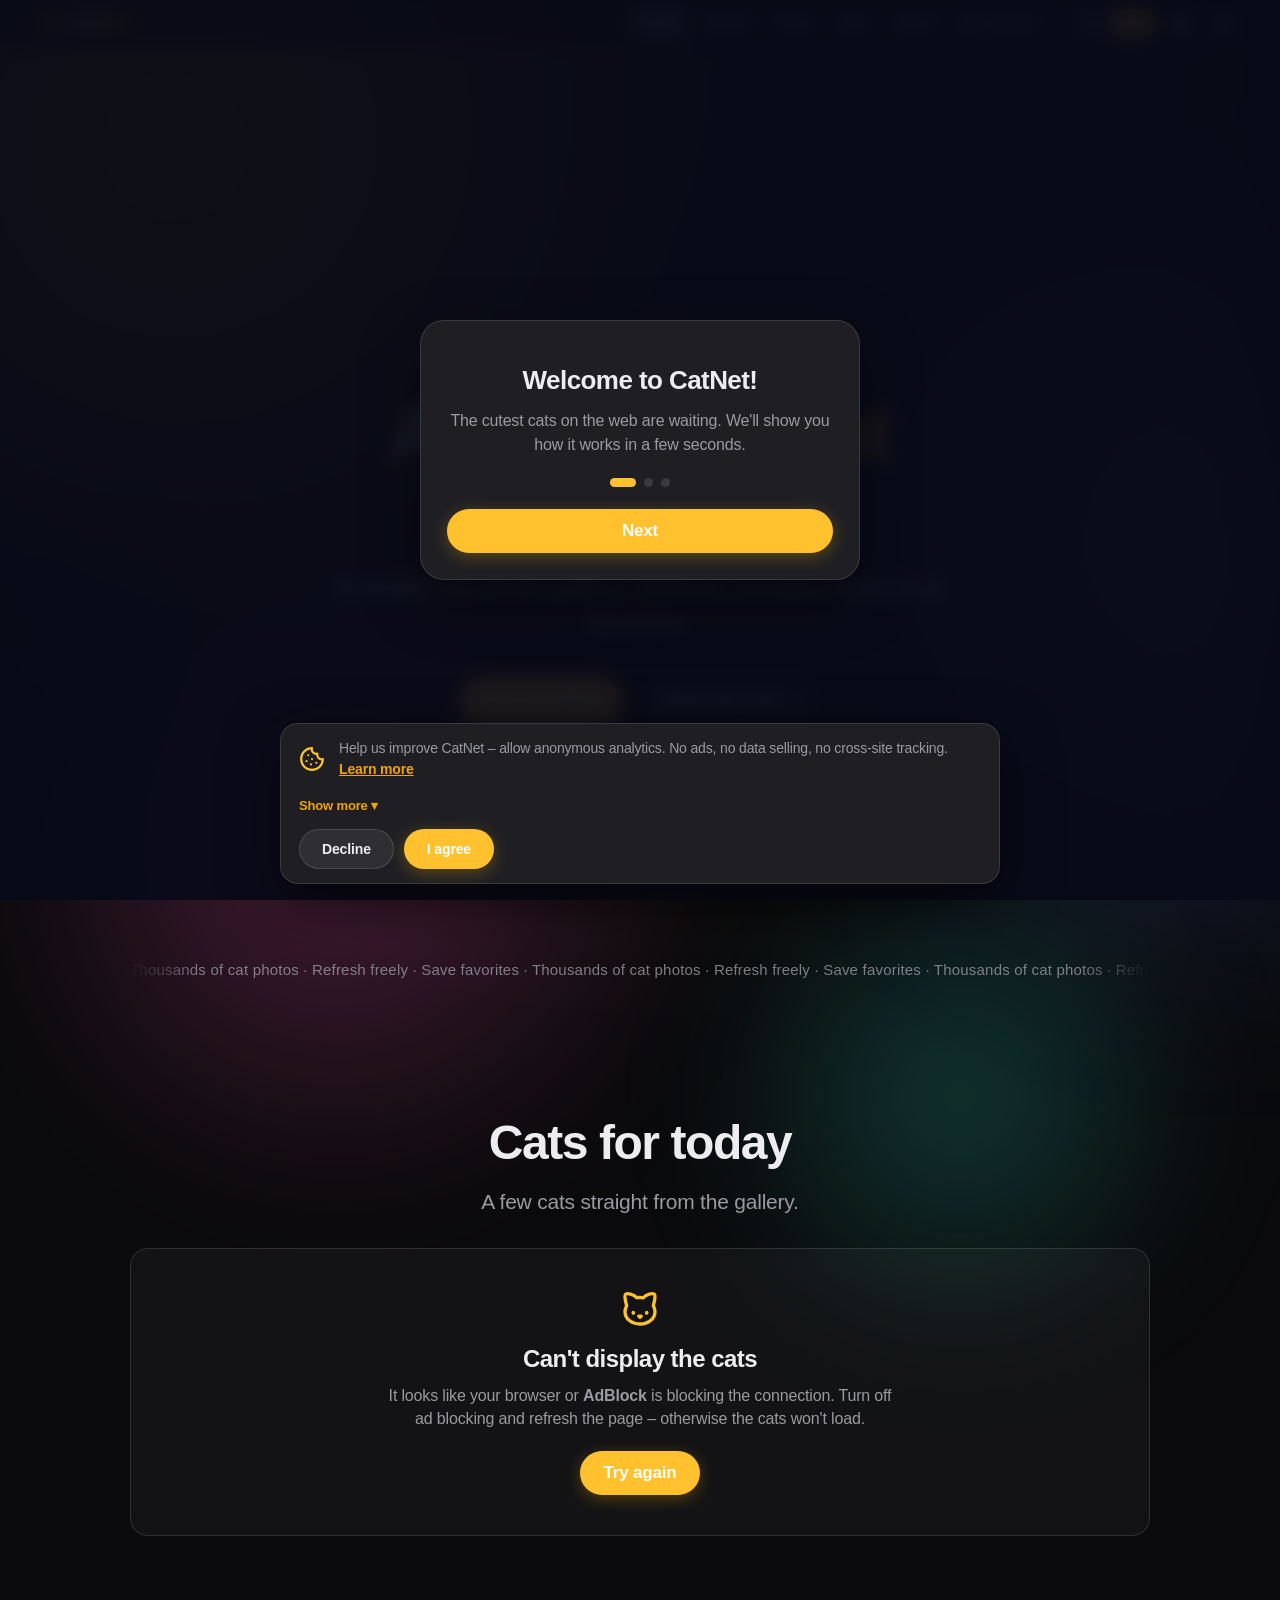
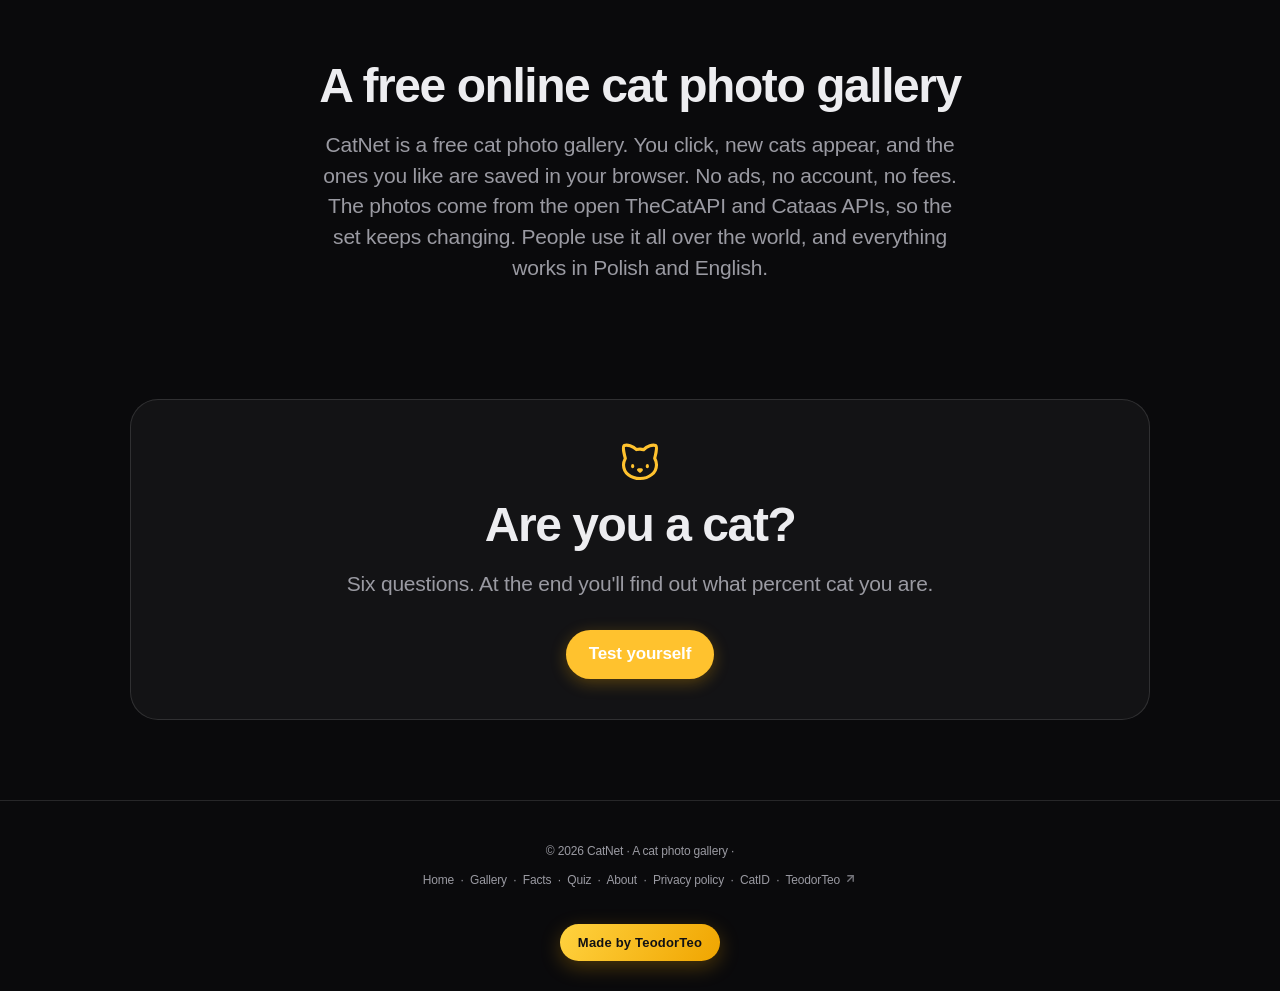
==== commit e994dc6d: "Przepisz tresc strony glownej i zamien dlugie myslniki na polpauzy" ====
--- a/index.html
+++ b/index.html
@@ -4,13 +4,19 @@
     <meta charset="UTF-8">
     <meta name="viewport" content="width=device-width, initial-scale=1.0">
     <meta name="google-site-verification" content="p-E3Fp7acL_bPw5xN_WxoQwInx8Yb89ZuOz1Hg0hvi4">
-    <title>CatNet — galeria zdjęć kotów online, najsłodsze koty w sieci</title>
-    <meta name="description" content="CatNet to darmowa galeria zdjęć kotów online — odświeżaj nieskończony strumień uroczych kotów, polub i zapisz ulubione. Bez reklam i bez logowania.">
+    <title>Galeria zdjęć kotów online, najsłodsze koty w sieci | CatNet</title>
+    <meta name="description" content="CatNet to darmowa galeria zdjęć kotów online. Odświeżasz, oglądasz kolejne koty i zapisujesz ulubione w przeglądarce. Bez reklam i bez konta.">
+
+    <meta name="robots" content="index, follow, max-image-preview:large, max-snippet:-1, max-video-preview:-1">
+
+    <meta name="author" content="TeodorTeo">
+    <meta name="theme-color" content="#0a0a0c">
+    <meta name="apple-mobile-web-app-title" content="CatNet">
 
     <link rel="canonical" href="https://catnet.teodorteo.com/">
 
-    <meta property="og:title" content="CatNet — galeria zdjęć kotów online, najsłodsze koty w sieci">
-    <meta property="og:description" content="Darmowa galeria zdjęć kotów online — odświeżaj nieskończony strumień uroczych kotów, polub i zapisz ulubione. Bez reklam i bez logowania.">
+    <meta property="og:title" content="Galeria zdjęć kotów online, najsłodsze koty w sieci | CatNet">
+    <meta property="og:description" content="CatNet to darmowa galeria zdjęć kotów online. Odświeżasz, oglądasz kolejne koty i zapisujesz ulubione w przeglądarce. Bez reklam i bez konta.">
     <meta property="og:type" content="website">
     <meta property="og:site_name" content="CatNet">
     <meta property="og:locale" content="pl_PL">
@@ -18,10 +24,12 @@
     <meta property="og:image" content="https://catnet.teodorteo.com/catnet-share.jpg">
     <meta property="og:image:width" content="1024">
     <meta property="og:image:height" content="1024">
-    <meta property="og:image:alt" content="CatNet — czarny kot na tęczowym tle">
+    <meta property="og:image:type" content="image/jpeg">
+    <meta property="og:image:alt" content="CatNet – czarny kot na tęczowym tle">
     <meta name="twitter:card" content="summary_large_image">
-    <meta name="twitter:title" content="CatNet — galeria zdjęć kotów online, najsłodsze koty w sieci">
-    <meta name="twitter:description" content="Darmowa galeria zdjęć kotów online — odświeżaj nieskończony strumień uroczych kotów, polub i zapisz ulubione. Bez reklam i bez logowania.">
+    <meta name="twitter:image:alt" content="CatNet – czarny kot na tęczowym tle">
+    <meta name="twitter:title" content="Galeria zdjęć kotów online, najsłodsze koty w sieci | CatNet">
+    <meta name="twitter:description" content="CatNet to darmowa galeria zdjęć kotów online. Odświeżasz, oglądasz kolejne koty i zapisujesz ulubione w przeglądarce. Bez reklam i bez konta.">
     <meta name="twitter:image" content="https://catnet.teodorteo.com/catnet-share.jpg">
 
     <link rel="preconnect" href="https://cdn2.thecatapi.com" crossorigin>
@@ -38,7 +46,7 @@
         "@type": "WebSite",
         "name": "CatNet",
         "url": "https://catnet.teodorteo.com/",
-        "description": "Nieskończona galeria uroczych kotów. Odśwież, polub i zapisz swoje ulubione.",
+        "description": "Darmowa galeria zdjęć kotów. Odświeżasz, oglądasz i zapisujesz ulubione w przeglądarce.",
         "inLanguage": ["pl", "en"],
         "publisher": {
             "@type": "Organization",
@@ -94,20 +102,20 @@
 
         <section class="reveal">
             <h2 class="section-title" data-i18n="home.todayTitle">Koty na dziś</h2>
-            <p class="section-sub" data-i18n="home.todaySub">Mały podgląd tego, co czeka na Ciebie w galerii.</p>
+            <p class="section-sub" data-i18n="home.todaySub">Kilka kotów prosto z galerii.</p>
             <div id="cat-grid" class="cat-grid compact"></div>
         </section>
 
         <section class="reveal seo-intro">
             <h2 class="section-title" data-i18n="seo.h">Darmowa galeria zdjęć kotów online</h2>
-            <p class="section-sub" data-i18n="seo.p">CatNet to prosta, darmowa galeria zdjęć kotów. Jednym kliknięciem odświeżasz kolejne koty, oglądasz nieskończony strumień uroczych zdjęć, a ulubione zapisujesz w przeglądarce — bez reklam, bez logowania i bez opłat. Zdjęcia kotów pochodzą z otwartych API TheCatAPI i Cataas, więc za każdym razem czeka na Ciebie nowa porcja mruczących bohaterów.</p>
+            <p class="section-sub" data-i18n="seo.p">CatNet to darmowa galeria zdjęć kotów. Klikasz i pojawiają się kolejne koty, a te, które Ci się spodobały, zapisujesz w przeglądarce. Nie ma reklam, nie trzeba zakładać konta, nie ma opłat. Zdjęcia pochodzą z otwartych API TheCatAPI i Cataas, więc zbiór ciągle się zmienia. Ze strony korzystają ludzie na całym świecie, a wszystko działa po polsku i po angielsku.</p>
         </section>
 
         <section class="quiz-cta reveal">
             <div class="quiz-cta-inner">
                 <div class="quiz-cta-emoji"><svg class="ic ic-cat" viewBox="0 0 24 24" width="44" height="44" fill="none" stroke="currentColor" stroke-width="1.7" stroke-linecap="round" stroke-linejoin="round" aria-hidden="true"><path d="M12 5c.67 0 1.35.09 2 .26 1.78-2 5.03-2.84 6.42-2.26 1.4.58-.42 7-.42 7 .57 1.07 1 2.24 1 3.44C21 17.9 16.97 21 12 21s-9-3-9-7.56c0-1.25.5-2.4 1-3.44 0 0-1.89-6.42-.5-7 1.39-.58 4.72.23 6.5 2.23A9.04 9.04 0 0 1 12 5Z"/><path d="M8 14v.5"/><path d="M16 14v.5"/><path d="M11.25 16.25h1.5L12 17l-.75-.75Z"/></svg></div>
                 <h2 class="section-title" data-i18n="quizcta.title">Czy jesteś kotem?</h2>
-                <p class="section-sub" data-i18n="quizcta.sub">Sześć pytań o całkiem ludzkie nawyki, a na końcu poznasz, ile procent kota w Tobie siedzi. Wynik aż prosi się, by wysłać go znajomym.</p>
+                <p class="section-sub" data-i18n="quizcta.sub">Sześć pytań. Na końcu dowiesz się, ile procent kota w Tobie siedzi.</p>
                 <a class="btn btn-primary btn-shine" href="quiz.html" data-i18n="quizcta.btn">Sprawdź się</a>
             </div>
         </section>
@@ -203,7 +211,7 @@
     </main>
 
     <footer class="footer">
-        <p>© <span id="year"></span> CatNet · <span data-i18n="footer.made">Stworzone z miłości do kotów</span> <span class="dot" onclick="triggerAdmin()">·</span></p>
+        <p>© <span id="year"></span> CatNet · <span data-i18n="footer.made">Galeria zdjęć kotów</span> <span class="dot" onclick="triggerAdmin()">·</span></p>
         <p><a href="index.html" data-i18n="nav.start">Start</a> &nbsp;·&nbsp; <a href="galeria.html" data-i18n="nav.gallery">Galeria</a> &nbsp;·&nbsp; <a href="fakty.html" data-i18n="nav.facts">Fakty</a> &nbsp;·&nbsp; <a href="quiz.html" data-i18n="nav.quiz">Quiz</a> &nbsp;·&nbsp; <a href="o-nas.html" data-i18n="nav.about">O nas</a> &nbsp;·&nbsp; <a href="polityka-prywatnosci.html" data-i18n="nav.privacy">Polityka prywatności</a> &nbsp;·&nbsp; <a href="/catid/">CatID</a> &nbsp;·&nbsp; <a href="https://teodorteo.com" target="_blank" rel="noopener">TeodorTeo <svg class="ic ic-ext" viewBox="0 0 24 24" width="13" height="13" fill="none" stroke="currentColor" stroke-width="2.5" stroke-linecap="round" stroke-linejoin="round" aria-hidden="true"><path d="M7 7h10v10"/><path d="M7 17 17 7"/></svg></a></p>
         <a class="made-by-teo" href="https://teodorteo.com" target="_blank" rel="noopener">Made by TeodorTeo</a>
     </footer>
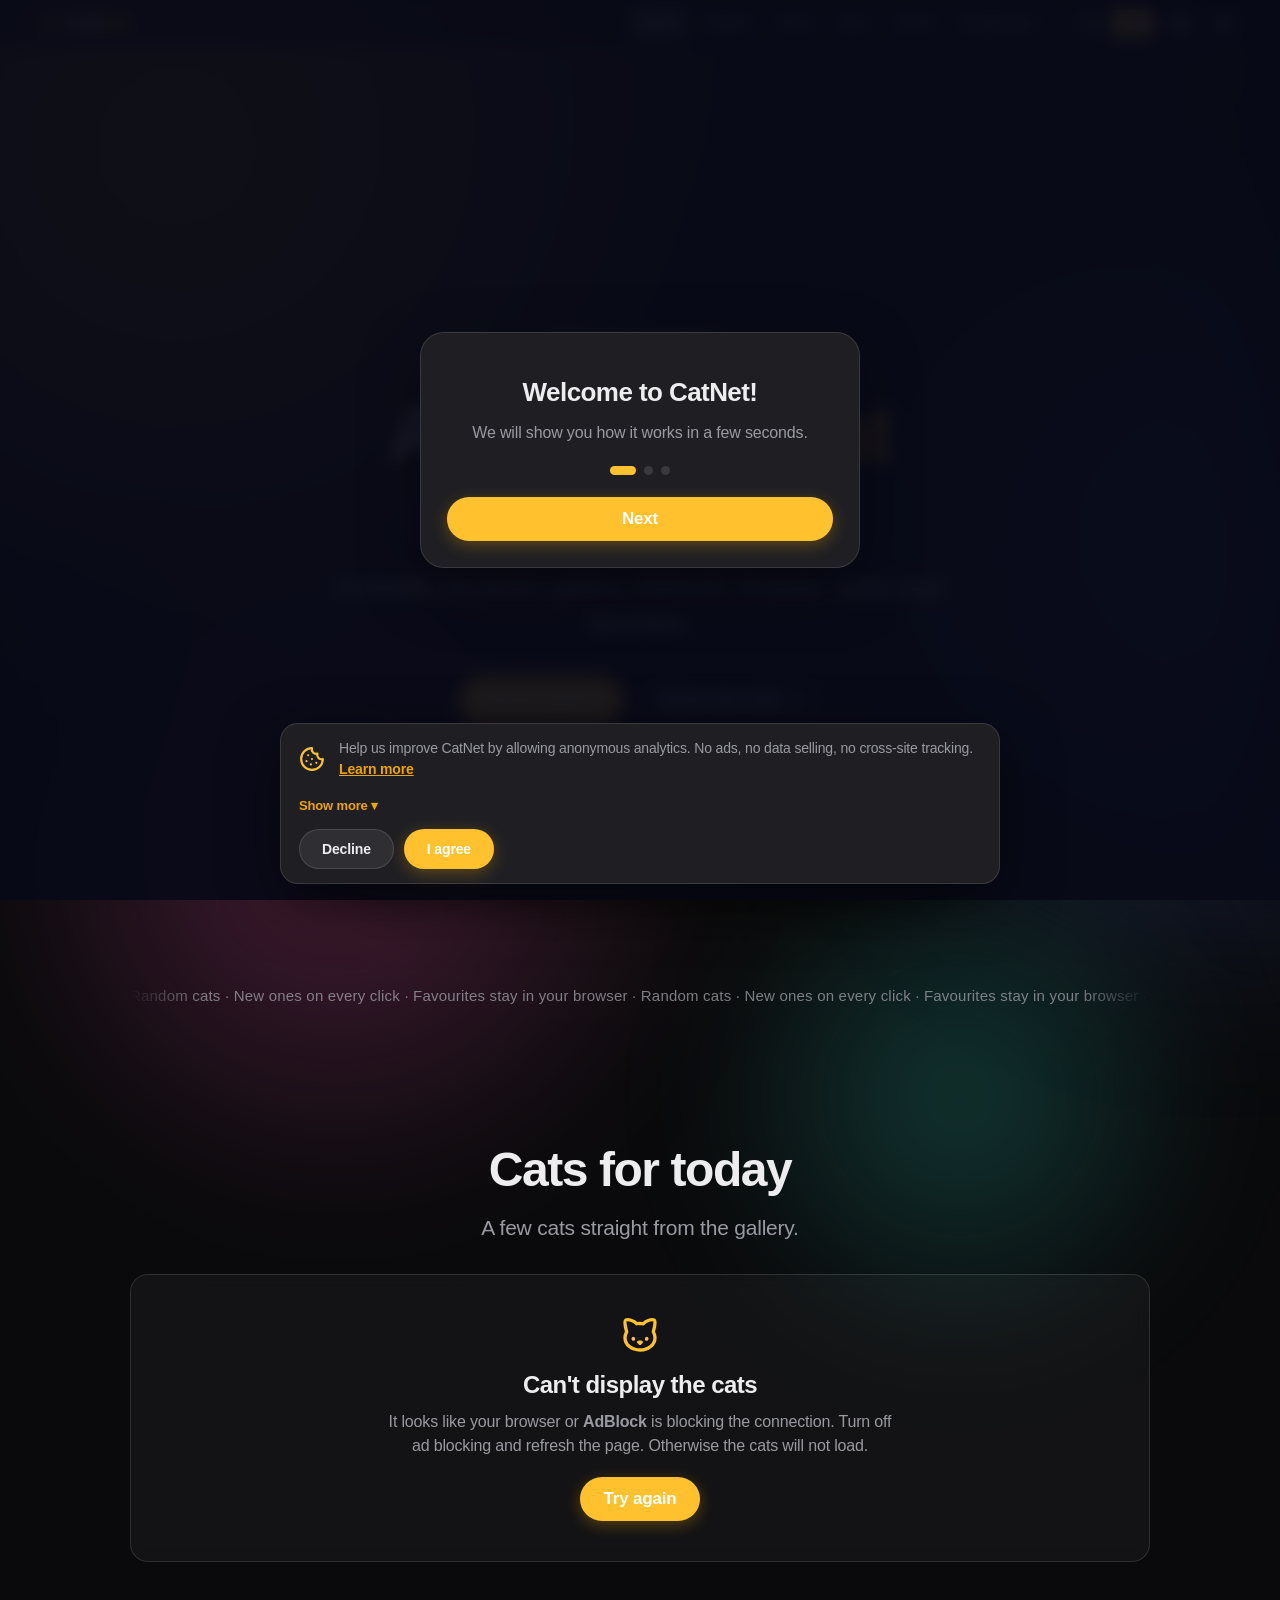
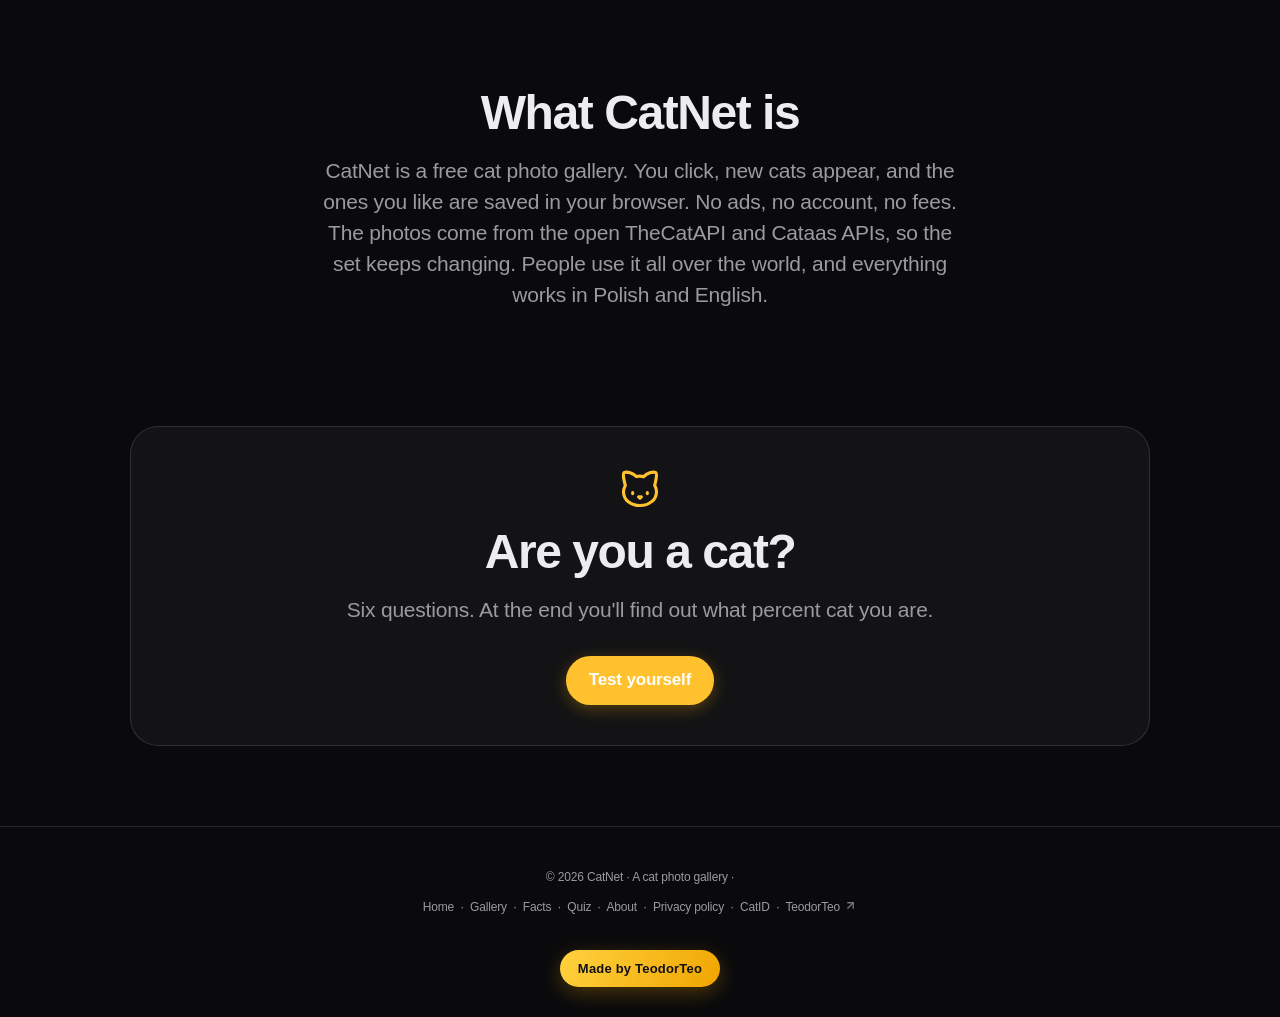
==== commit 1d0c8d7e: "Przepisz cala tresc serwisu, usun myslniki i zmyslone opinie" ====
--- a/index.html
+++ b/index.html
@@ -4,8 +4,8 @@
     <meta charset="UTF-8">
     <meta name="viewport" content="width=device-width, initial-scale=1.0">
     <meta name="google-site-verification" content="p-E3Fp7acL_bPw5xN_WxoQwInx8Yb89ZuOz1Hg0hvi4">
-    <title>Galeria zdjęć kotów online, najsłodsze koty w sieci | CatNet</title>
-    <meta name="description" content="CatNet to darmowa galeria zdjęć kotów online. Odświeżasz, oglądasz kolejne koty i zapisujesz ulubione w przeglądarce. Bez reklam i bez konta.">
+    <title>CatNet | Galeria zdjęć kotów, nowe koty po każdym kliknięciu</title>
+    <meta name="description" content="Darmowa galeria zdjęć kotów. Klikasz, pojawiają się kolejne koty, a te, które lubisz, zapisujesz w przeglądarce. Bez reklam i bez zakładania konta.">
 
     <meta name="robots" content="index, follow, max-image-preview:large, max-snippet:-1, max-video-preview:-1">
 
@@ -15,8 +15,8 @@
 
     <link rel="canonical" href="https://catnet.teodorteo.com/">
 
-    <meta property="og:title" content="Galeria zdjęć kotów online, najsłodsze koty w sieci | CatNet">
-    <meta property="og:description" content="CatNet to darmowa galeria zdjęć kotów online. Odświeżasz, oglądasz kolejne koty i zapisujesz ulubione w przeglądarce. Bez reklam i bez konta.">
+    <meta property="og:title" content="CatNet | Galeria zdjęć kotów, nowe koty po każdym kliknięciu">
+    <meta property="og:description" content="Darmowa galeria zdjęć kotów. Klikasz, pojawiają się kolejne koty, a te, które lubisz, zapisujesz w przeglądarce. Bez reklam i bez zakładania konta.">
     <meta property="og:type" content="website">
     <meta property="og:site_name" content="CatNet">
     <meta property="og:locale" content="pl_PL">
@@ -25,11 +25,11 @@
     <meta property="og:image:width" content="1024">
     <meta property="og:image:height" content="1024">
     <meta property="og:image:type" content="image/jpeg">
-    <meta property="og:image:alt" content="CatNet – czarny kot na tęczowym tle">
+    <meta property="og:image:alt" content="CatNet, czarny kot na tęczowym tle">
     <meta name="twitter:card" content="summary_large_image">
-    <meta name="twitter:image:alt" content="CatNet – czarny kot na tęczowym tle">
-    <meta name="twitter:title" content="Galeria zdjęć kotów online, najsłodsze koty w sieci | CatNet">
-    <meta name="twitter:description" content="CatNet to darmowa galeria zdjęć kotów online. Odświeżasz, oglądasz kolejne koty i zapisujesz ulubione w przeglądarce. Bez reklam i bez konta.">
+    <meta name="twitter:image:alt" content="CatNet, czarny kot na tęczowym tle">
+    <meta name="twitter:title" content="CatNet | Galeria zdjęć kotów, nowe koty po każdym kliknięciu">
+    <meta name="twitter:description" content="Darmowa galeria zdjęć kotów. Klikasz, pojawiają się kolejne koty, a te, które lubisz, zapisujesz w przeglądarce. Bez reklam i bez zakładania konta.">
     <meta name="twitter:image" content="https://catnet.teodorteo.com/catnet-share.jpg">
 
     <link rel="preconnect" href="https://cdn2.thecatapi.com" crossorigin>
@@ -46,7 +46,7 @@
         "@type": "WebSite",
         "name": "CatNet",
         "url": "https://catnet.teodorteo.com/",
-        "description": "Darmowa galeria zdjęć kotów. Odświeżasz, oglądasz i zapisujesz ulubione w przeglądarce.",
+        "description": "Galeria zdjęć kotów ze zbiorów TheCatAPI i Cataas. Ulubione zapisują się w przeglądarce.",
         "inLanguage": ["pl", "en"],
         "publisher": {
             "@type": "Organization",
@@ -107,7 +107,7 @@
         </section>
 
         <section class="reveal seo-intro">
-            <h2 class="section-title" data-i18n="seo.h">Darmowa galeria zdjęć kotów online</h2>
+            <h2 class="section-title" data-i18n="seo.h">Czym jest CatNet</h2>
             <p class="section-sub" data-i18n="seo.p">CatNet to darmowa galeria zdjęć kotów. Klikasz i pojawiają się kolejne koty, a te, które Ci się spodobały, zapisujesz w przeglądarce. Nie ma reklam, nie trzeba zakładać konta, nie ma opłat. Zdjęcia pochodzą z otwartych API TheCatAPI i Cataas, więc zbiór ciągle się zmienia. Ze strony korzystają ludzie na całym świecie, a wszystko działa po polsku i po angielsku.</p>
         </section>
 
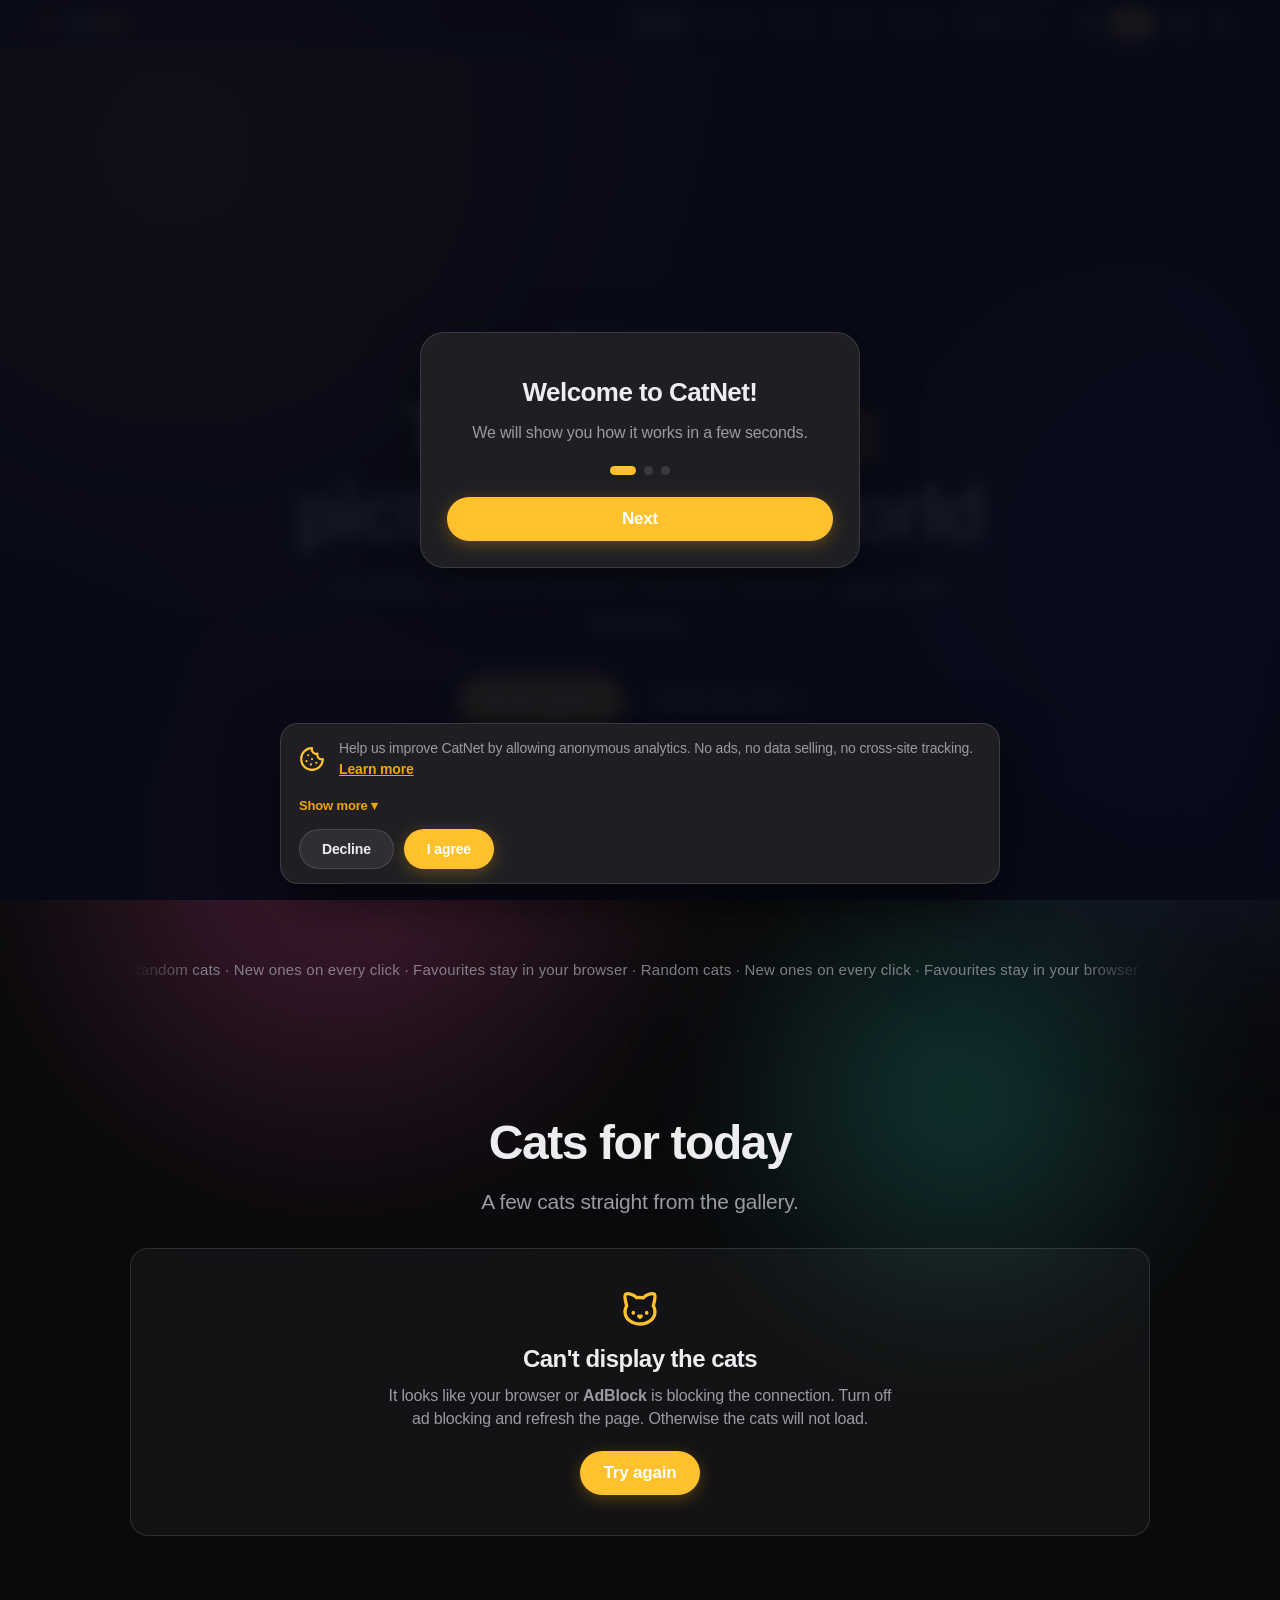
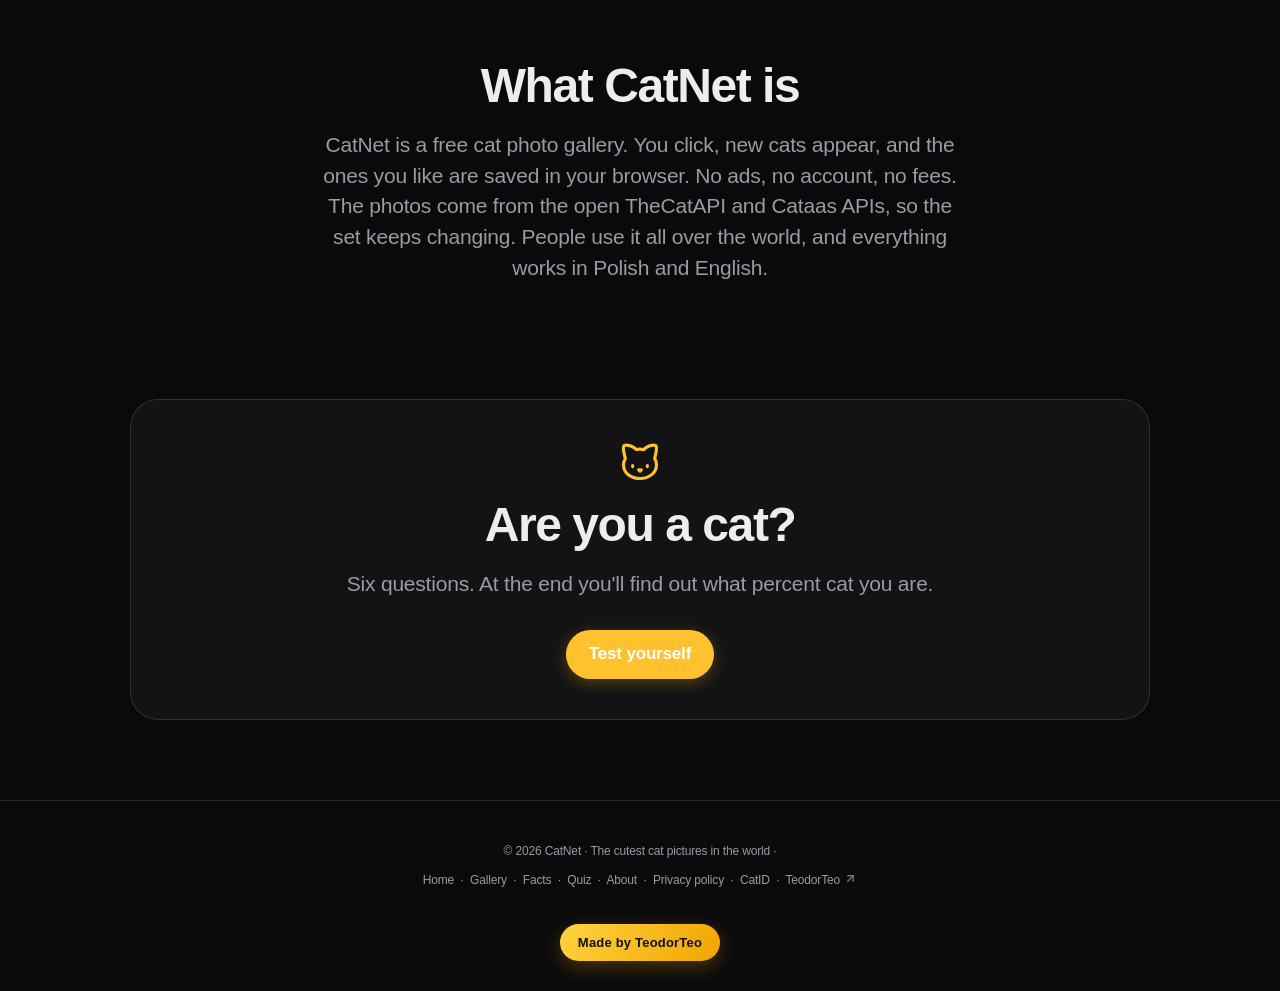
==== commit 836b7959: "Nowy slogan CatNet po polsku i po angielsku" ====
--- a/index.html
+++ b/index.html
@@ -4,8 +4,8 @@
     <meta charset="UTF-8">
     <meta name="viewport" content="width=device-width, initial-scale=1.0">
     <meta name="google-site-verification" content="p-E3Fp7acL_bPw5xN_WxoQwInx8Yb89ZuOz1Hg0hvi4">
-    <title>CatNet | Galeria zdjęć kotów, nowe koty po każdym kliknięciu</title>
-    <meta name="description" content="Darmowa galeria zdjęć kotów. Klikasz, pojawiają się kolejne koty, a te, które lubisz, zapisujesz w przeglądarce. Bez reklam i bez zakładania konta.">
+    <title>CatNet | Najsłodsze obrazki kotów na świecie</title>
+    <meta name="description" content="Najsłodsze obrazki kotów na świecie. Klikasz, pojawiają się kolejne koty, a te, które lubisz, zapisujesz w przeglądarce. Bez reklam i bez zakładania konta.">
 
     <meta name="robots" content="index, follow, max-image-preview:large, max-snippet:-1, max-video-preview:-1">
 
@@ -15,8 +15,8 @@
 
     <link rel="canonical" href="https://catnet.teodorteo.com/">
 
-    <meta property="og:title" content="CatNet | Galeria zdjęć kotów, nowe koty po każdym kliknięciu">
-    <meta property="og:description" content="Darmowa galeria zdjęć kotów. Klikasz, pojawiają się kolejne koty, a te, które lubisz, zapisujesz w przeglądarce. Bez reklam i bez zakładania konta.">
+    <meta property="og:title" content="CatNet | Najsłodsze obrazki kotów na świecie">
+    <meta property="og:description" content="Najsłodsze obrazki kotów na świecie. Klikasz, pojawiają się kolejne koty, a te, które lubisz, zapisujesz w przeglądarce. Bez reklam i bez zakładania konta.">
     <meta property="og:type" content="website">
     <meta property="og:site_name" content="CatNet">
     <meta property="og:locale" content="pl_PL">
@@ -28,8 +28,8 @@
     <meta property="og:image:alt" content="CatNet, czarny kot na tęczowym tle">
     <meta name="twitter:card" content="summary_large_image">
     <meta name="twitter:image:alt" content="CatNet, czarny kot na tęczowym tle">
-    <meta name="twitter:title" content="CatNet | Galeria zdjęć kotów, nowe koty po każdym kliknięciu">
-    <meta name="twitter:description" content="Darmowa galeria zdjęć kotów. Klikasz, pojawiają się kolejne koty, a te, które lubisz, zapisujesz w przeglądarce. Bez reklam i bez zakładania konta.">
+    <meta name="twitter:title" content="CatNet | Najsłodsze obrazki kotów na świecie">
+    <meta name="twitter:description" content="Najsłodsze obrazki kotów na świecie. Klikasz, pojawiają się kolejne koty, a te, które lubisz, zapisujesz w przeglądarce. Bez reklam i bez zakładania konta.">
     <meta name="twitter:image" content="https://catnet.teodorteo.com/catnet-share.jpg">
 
     <link rel="preconnect" href="https://cdn2.thecatapi.com" crossorigin>
@@ -46,7 +46,7 @@
         "@type": "WebSite",
         "name": "CatNet",
         "url": "https://catnet.teodorteo.com/",
-        "description": "Galeria zdjęć kotów ze zbiorów TheCatAPI i Cataas. Ulubione zapisują się w przeglądarce.",
+        "description": "Najsłodsze obrazki kotów na świecie. Zdjęcia ze zbiorów TheCatAPI i Cataas, ulubione zapisują się w przeglądarce.",
         "inLanguage": ["pl", "en"],
         "publisher": {
             "@type": "Organization",
@@ -83,7 +83,7 @@
 
         <section class="hero">
             <p class="hero-greet reveal" id="hero-greet"></p>
-            <h1 class="reveal" data-i18n="hero.h1">Galeria <span class="grad">kotów</span><br>bez końca</h1>
+            <h1 class="reveal" data-i18n="hero.h1">Najsłodsze obrazki <span class="grad">kotów</span><br>na świecie</h1>
             <p class="reveal" data-i18n="hero.p">Prosta galeria zdjęć kotów. Odświeżasz, oglądasz, zapisujesz ulubione.</p>
             <div class="hero-actions reveal">
                 <a class="btn btn-primary" href="galeria.html" data-i18n="btn.browseGallery">Przeglądaj galerię</a>
@@ -211,7 +211,7 @@
     </main>
 
     <footer class="footer">
-        <p>© <span id="year"></span> CatNet · <span data-i18n="footer.made">Galeria zdjęć kotów</span> <span class="dot" onclick="triggerAdmin()">·</span></p>
+        <p>© <span id="year"></span> CatNet · <span data-i18n="footer.made">Najsłodsze obrazki kotów na świecie</span> <span class="dot" onclick="triggerAdmin()">·</span></p>
         <p><a href="index.html" data-i18n="nav.start">Start</a> &nbsp;·&nbsp; <a href="galeria.html" data-i18n="nav.gallery">Galeria</a> &nbsp;·&nbsp; <a href="fakty.html" data-i18n="nav.facts">Fakty</a> &nbsp;·&nbsp; <a href="quiz.html" data-i18n="nav.quiz">Quiz</a> &nbsp;·&nbsp; <a href="o-nas.html" data-i18n="nav.about">O nas</a> &nbsp;·&nbsp; <a href="polityka-prywatnosci.html" data-i18n="nav.privacy">Polityka prywatności</a> &nbsp;·&nbsp; <a href="/catid/">CatID</a> &nbsp;·&nbsp; <a href="https://teodorteo.com" target="_blank" rel="noopener">TeodorTeo <svg class="ic ic-ext" viewBox="0 0 24 24" width="13" height="13" fill="none" stroke="currentColor" stroke-width="2.5" stroke-linecap="round" stroke-linejoin="round" aria-hidden="true"><path d="M7 7h10v10"/><path d="M7 17 17 7"/></svg></a></p>
         <a class="made-by-teo" href="https://teodorteo.com" target="_blank" rel="noopener">Made by TeodorTeo</a>
     </footer>
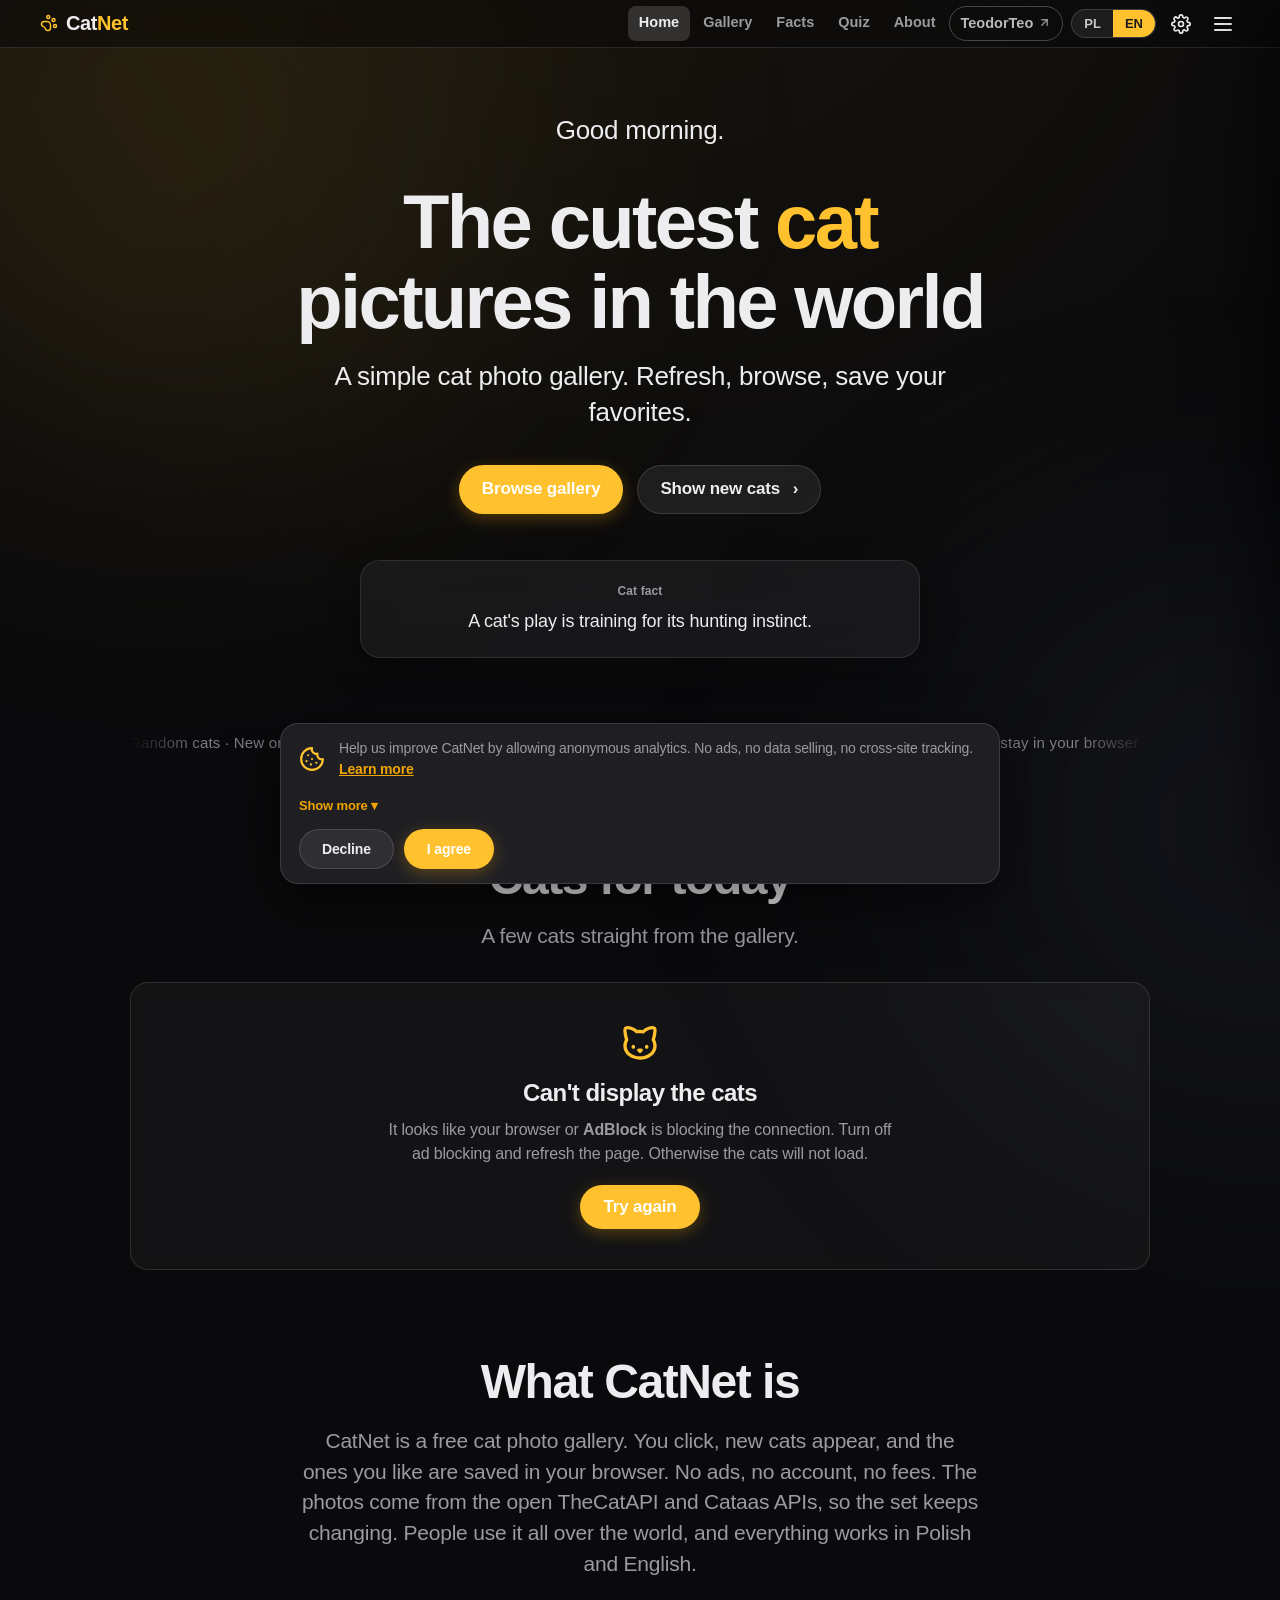
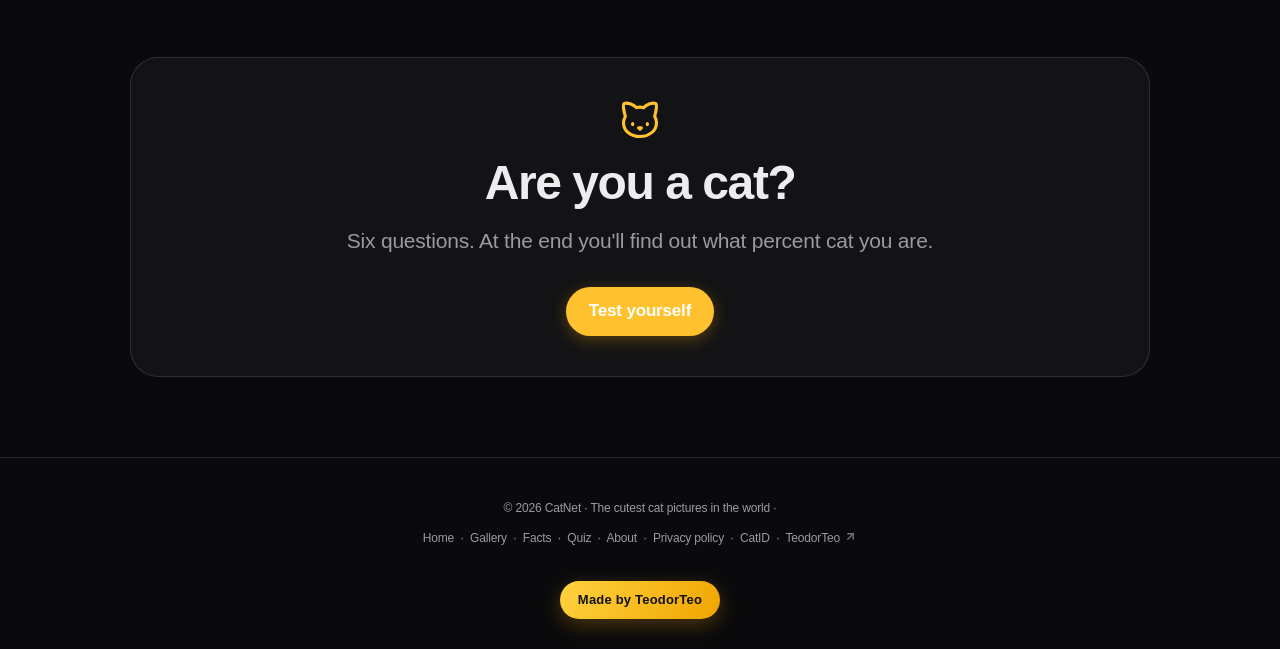
==== commit 0940d3ee: "Uporzadkuj wyglad: stonowane tlo, ciasniejsze odstepy, jedno okno na raz" ====
--- a/index.html
+++ b/index.html
@@ -32,9 +32,6 @@
     <meta name="twitter:description" content="Najsłodsze obrazki kotów na świecie. Klikasz, pojawiają się kolejne koty, a te, które lubisz, zapisujesz w przeglądarce. Bez reklam i bez zakładania konta.">
     <meta name="twitter:image" content="https://catnet.teodorteo.com/catnet-share.jpg">
 
-    <link rel="preconnect" href="https://cdn2.thecatapi.com" crossorigin>
-    <link rel="preconnect" href="https://api.thecatapi.com" crossorigin>
-    <link rel="preconnect" href="https://cataas.com" crossorigin>
     <link rel="stylesheet" href="styles.css">
     <link rel="stylesheet" href="theme-2025.css">
     <link rel="icon" type="image/png" sizes="512x512" href="catnet-icon.png">
@@ -135,7 +132,7 @@
                 </div>
                 <div class="adm-actions">
                     <button class="adm-btn" onclick="refreshCats()"> Nowe koty</button>
-                    <button class="adm-btn" onclick="showProCats()"> Koty PRO</button>
+                    <button class="adm-btn" onclick="showProCats()"> Koty Classic</button>
                     <button class="adm-btn" onclick="surpriseCat()"> Niespodzianka</button>
                     <button class="adm-btn" onclick="admToggleFallbackBtn()"> Tryb awaryjny</button>
                 </div>
@@ -221,7 +218,7 @@
         document.getElementById("year").innerText = new Date().getFullYear();
         window.onload = function () {
             showRandomFact();
-            loadCats();
+            loadCats("cat-grid", 4);
         };
     </script>
 
--- a/styles.css
+++ b/styles.css
@@ -109,7 +109,7 @@
     width: 100%;
     max-width: 1100px;
     margin: 0 auto;
-    padding: clamp(28px, 5vw, 60px) clamp(20px, 5vw, 40px) 80px;
+    padding: clamp(20px, 2.5vw, 32px) clamp(20px, 5vw, 40px) 80px;
 }
 
 .section-title {
@@ -1908,7 +1908,7 @@
 }
 .icon-btn:hover { background: var(--surface); transform: none; }
 
-.page > section { margin-top: clamp(64px, 9vw, 120px); }
+.page > section { margin-top: clamp(48px, 6vw, 84px); }
 .section-title {
     text-align: center;
     font-size: clamp(30px, 4.6vw, 48px);
@@ -1925,7 +1925,7 @@
     margin-bottom: clamp(36px, 5vw, 54px);
 }
 
-.hero { margin-top: 0; padding: clamp(64px, 12vw, 128px) 0 clamp(40px, 7vw, 72px); }
+.hero { margin-top: 0; padding: clamp(40px, 6vw, 72px) 0 clamp(32px, 5vw, 56px); }
 .hero-floats { display: none; }
 .hero h1 {
     font-size: clamp(40px, 7.5vw, 76px);
--- a/theme-2025.css
+++ b/theme-2025.css
@@ -7,13 +7,12 @@
 
 html {
     background:
-        radial-gradient(130% 90% at 50% -12%, rgba(255, 194, 46, 0.10), transparent 58%),
+        radial-gradient(120% 70% at 50% -10%, rgba(255, 194, 46, 0.06), transparent 60%),
         var(--bg-1) !important;
 }
 body { background: transparent !important; background-image: none !important; }
 
-html::before, html::after,
-body::before, body::after {
+html::before, html::after {
     content: "";
     position: fixed;
     z-index: -1;
@@ -26,40 +25,22 @@
 }
 
 html::before {
-    top: -24vh; left: -16vw; width: 72vw; height: 72vw;
-    background: radial-gradient(circle at 40% 40%, rgba(255, 194, 46, 0.42), transparent 66%);
-    filter: blur(84px);
-    transform: translate3d(calc(var(--mx, 0) * 10px), calc(var(--my, 0) * 10px), 0);
+    top: -30vh; left: -18vw; width: 76vw; height: 76vw;
+    background: radial-gradient(circle at 40% 40%, rgba(255, 194, 46, 0.13), transparent 64%);
+    filter: blur(110px);
+    transform: translate3d(calc(var(--mx, 0) * 8px), calc(var(--my, 0) * 8px), 0);
     animation-name: paraDeep;
 }
-@keyframes paraDeep { to { transform: translate3d(4vw, 24vh, 0) scale(1.18); } }
+@keyframes paraDeep { to { transform: translate3d(3vw, 20vh, 0) scale(1.14); } }
 
 html::after {
-    top: 26vh; right: -22vw; width: 64vw; height: 64vw;
-    background: radial-gradient(circle at 60% 40%, rgba(94, 132, 255, 0.30), transparent 68%);
-    filter: blur(74px);
-    transform: translate3d(calc(var(--mx, 0) * -18px), calc(var(--my, 0) * -14px), 0);
+    top: 52vh; right: -26vw; width: 70vw; height: 70vw;
+    background: radial-gradient(circle at 60% 40%, rgba(120, 132, 168, 0.11), transparent 66%);
+    filter: blur(120px);
+    transform: translate3d(calc(var(--mx, 0) * -12px), calc(var(--my, 0) * -10px), 0);
     animation-name: paraMid;
 }
-@keyframes paraMid { to { transform: translate3d(-9vw, -42vh, 0) scale(1.42); } }
-
-body::before {
-    top: 60vh; left: 2vw; width: 54vw; height: 54vw;
-    background: radial-gradient(circle at 45% 45%, rgba(255, 86, 180, 0.26), transparent 68%);
-    filter: blur(70px);
-    transform: translate3d(calc(var(--mx, 0) * 26px), calc(var(--my, 0) * 20px), 0);
-    animation-name: paraFast;
-}
-@keyframes paraFast { to { transform: translate3d(13vw, -82vh, 0) scale(1.28); } }
-
-body::after {
-    top: 92vh; right: 4vw; width: 42vw; height: 42vw;
-    background: radial-gradient(circle at 50% 50%, rgba(45, 212, 191, 0.24), transparent 68%);
-    filter: blur(62px);
-    transform: translate3d(calc(var(--mx, 0) * -34px), calc(var(--my, 0) * -26px), 0);
-    animation-name: paraFront;
-}
-@keyframes paraFront { to { transform: translate3d(-17vw, -124vh, 0) scale(1.5); } }
+@keyframes paraMid { to { transform: translate3d(-6vw, -34vh, 0) scale(1.26); } }
 
 .hero {
     animation: heroPara linear both;
@@ -96,8 +77,6 @@
 @supports not (animation-timeline: scroll()) {
     html::before { transform: translate3d(2vw, 12vh, 0) scale(1.08) !important; }
     html::after { transform: translate3d(-4vw, -16vh, 0) scale(1.2) !important; }
-    body::before { transform: translate3d(5vw, -18vh, 0) scale(1.12) !important; }
-    body::after { transform: translate3d(-6vw, -24vh, 0) scale(1.24) !important; }
     .hero, .hero h1, .hero .fact-card,
     .trust-bar, .quiz-cta, .feature-grid, .stats, .freud-figure, .marquee, .cat-grid, .foss-note, .prose {
         animation: none; opacity: 1; transform: none;
@@ -106,7 +85,7 @@
 @media (prefers-reduced-motion: reduce) {
     .hero, .hero h1, .hero .fact-card,
     .trust-bar, .quiz-cta, .feature-grid, .stats, .freud-figure, .marquee, .cat-grid, .foss-note, .prose,
-    html::before, html::after, body::before, body::after {
+    html::before, html::after {
         animation: none !important; opacity: 1 !important; transform: none !important;
     }
 }
@@ -181,7 +160,8 @@
 .feature, .stat { transition: transform 0.18s ease, box-shadow 0.18s ease; }
 .feature:hover, .stat:hover { transform: translateY(-3px); box-shadow: 0 16px 40px rgba(0, 0, 0, 0.34) !important; }
 .section-sub { margin-bottom: 30px; }
-.hero { padding-top: clamp(48px, 9vw, 100px); }
+.hero { padding-top: clamp(20px, 2.5vw, 36px); }
+.page > section:first-child, .page > .hero:first-child { margin-top: 0 !important; }
 
 .made-by-teo {
     display: inline-flex;
@@ -220,9 +200,7 @@
 
 html.simple-mode { background: var(--bg-1) !important; }
 html.simple-mode::before,
-html.simple-mode::after,
-html.simple-mode body::before,
-html.simple-mode body::after { display: none !important; }
+html.simple-mode::after { display: none !important; }
 
 html.simple-mode .hero,
 html.simple-mode .hero h1,
@@ -308,41 +286,6 @@
     mask-image: linear-gradient(90deg, transparent, #000 7%, #000 93%, transparent);
 }
 
-.cat-sound {
-    position: fixed;
-    z-index: 4000;
-    pointer-events: none;
-    font-family: var(--font, inherit);
-    font-weight: 800;
-    font-size: 18px;
-    color: var(--accent);
-    text-shadow: 0 2px 12px rgba(0, 0, 0, 0.55);
-    white-space: nowrap;
-    will-change: transform, opacity;
-    animation: catSoundFloat 1.5s cubic-bezier(0.22, 1, 0.36, 1) forwards;
-}
-.cat-sound.wild {
-    font-size: 32px;
-    color: #ff5ca8;
-    letter-spacing: 0.5px;
-    text-shadow: 0 3px 18px rgba(255, 92, 168, 0.45), 0 2px 12px rgba(0, 0, 0, 0.55);
-}
-@keyframes catSoundFloat {
-    0%   { opacity: 0; transform: translate(-50%, -50%) scale(0.5) rotate(var(--rot, 0deg)); }
-    16%  { opacity: 1; transform: translate(-50%, -66%) scale(1.12) rotate(var(--rot, 0deg)); }
-    100% { opacity: 0; transform: translate(calc(-50% + var(--drift, 0px)), -210%) scale(1) rotate(var(--rot, 0deg)); }
-}
-
-.paw-wiggle { display: inline-block; animation: pawWiggle 0.5s ease; transform-origin: 70% 70%; }
-@keyframes pawWiggle {
-    0%, 100% { transform: rotate(0); }
-    25% { transform: rotate(-18deg) scale(1.15); }
-    55% { transform: rotate(14deg) scale(1.15); }
-    80% { transform: rotate(-6deg) scale(1.05); }
-}
-
-html.simple-mode .cat-sound { display: none !important; }
-@media (prefers-reduced-motion: reduce) { .cat-sound, .paw-wiggle { animation: none !important; } }
 
 .cookie-ico { color: var(--accent); display: inline-flex; align-items: center; flex-shrink: 0; line-height: 1; }
 
@@ -450,3 +393,5 @@
     color: var(--accent); line-height: 1;
 }
 .seg button .ic { vertical-align: -0.2em; margin-right: 4px; }
+
+.seo-intro .section-sub { max-width: 58ch; margin-left: auto; margin-right: auto; }
